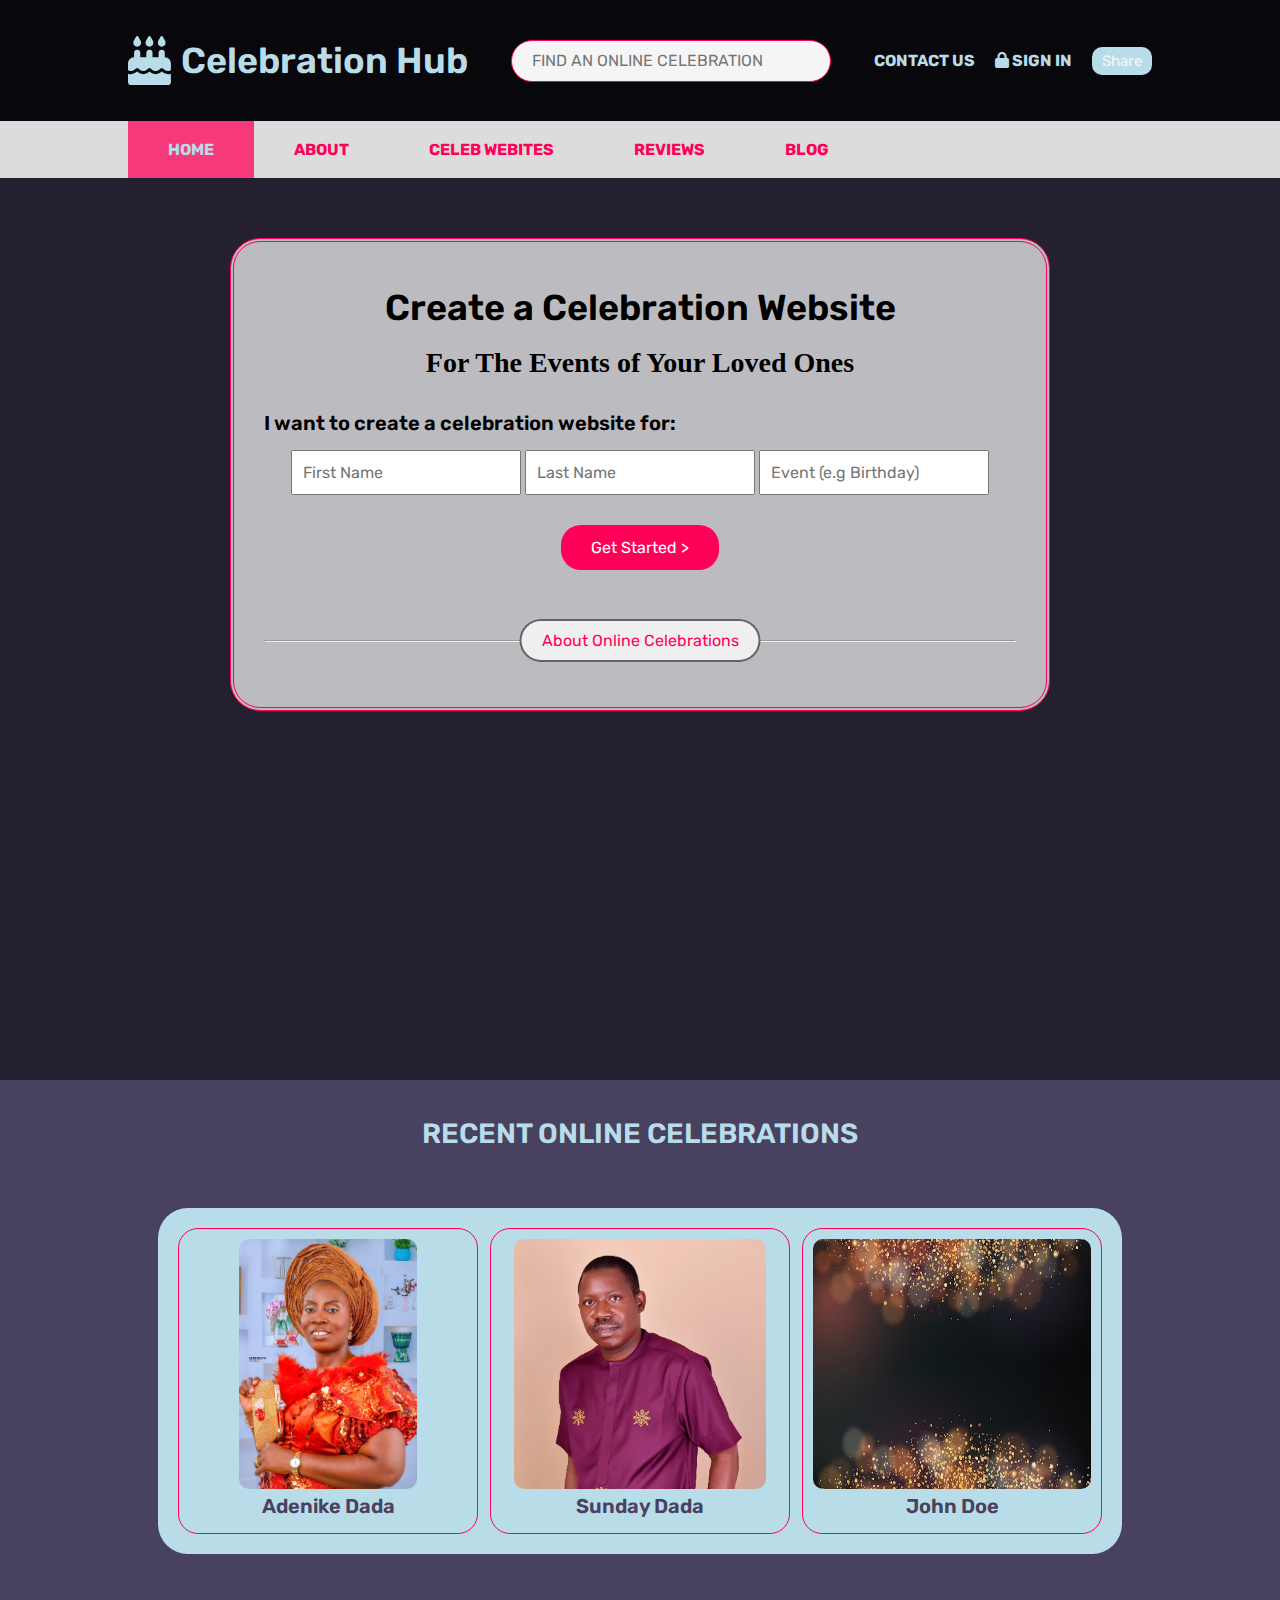
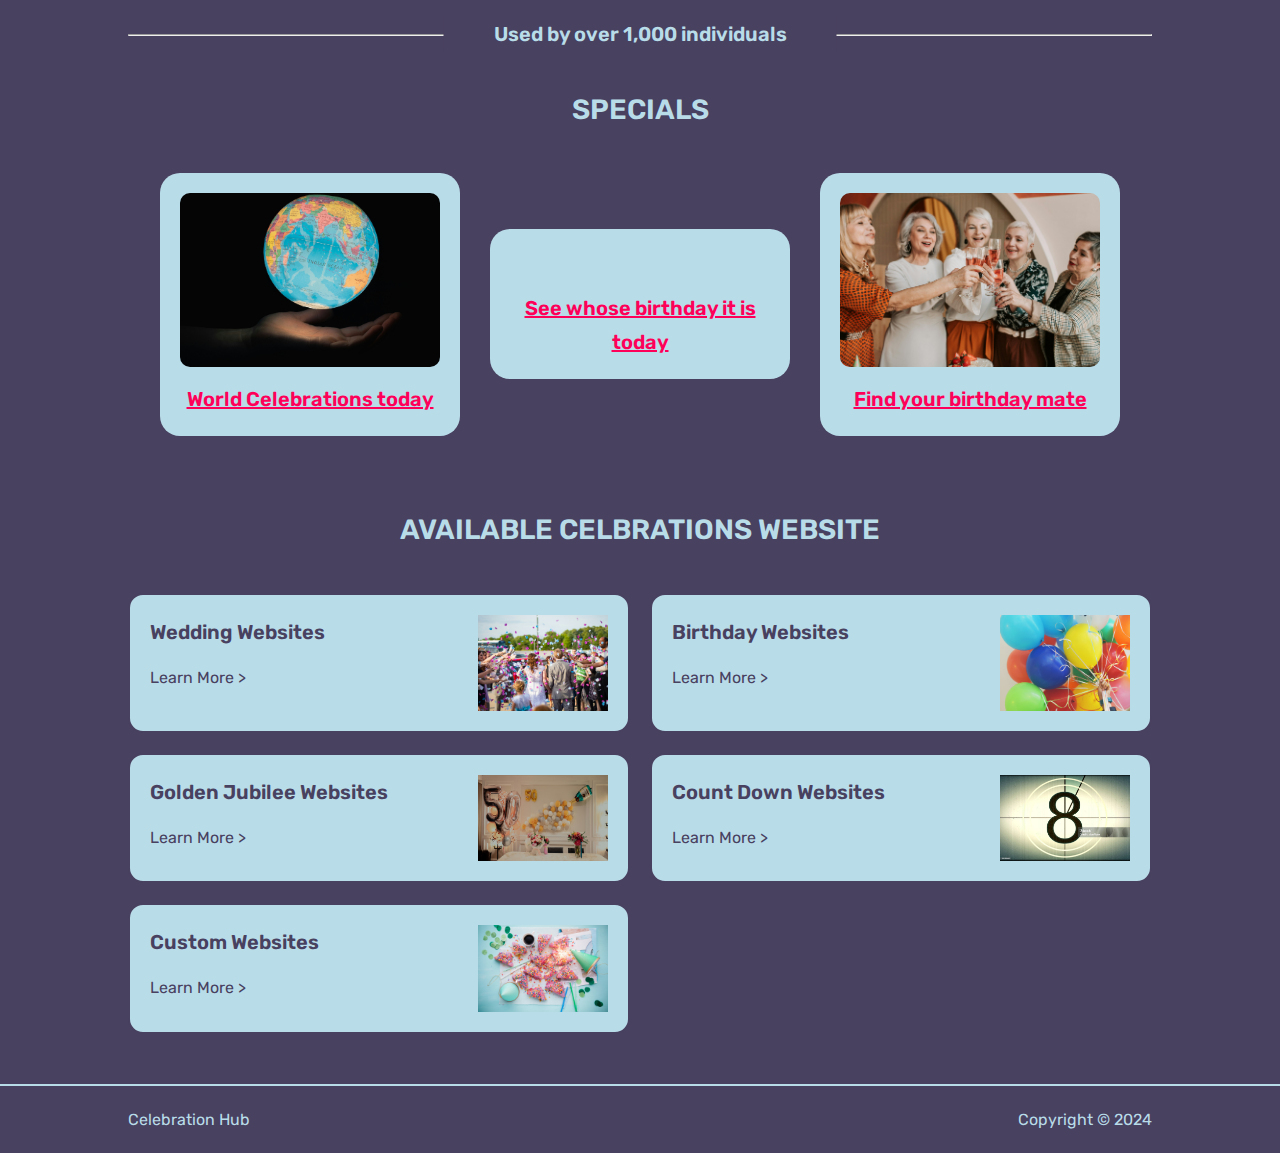
==== index.html @ a1fd73d8 "Celebration Hub || Home Page" ====
<!DOCTYPE html>
<html lang="en">
<head>
    <meta charset="UTF-8">
    <meta name="viewport" content="width=device-width, initial-scale=1.0">
    <link rel="stylesheet" href="./CSS/styles.css">

    <title>Celebration Hub</title>
    <link rel="shortcut icon" href="./img/logo.png">

    <link rel="stylesheet" href="https://cdnjs.cloudflare.com/ajax/libs/font-awesome/6.5.1/css/all.min.css">
    <link rel="stylesheet" href="./CSS/all.min.css">
    <link rel="stylesheet" href="./CSS/styles.css">
</head>
<body>

    <div class="hero-section" id="home">
        <header>
            <div class="container">
                <div class="header">
                    <div class="header-first">
                        <a href="">
                            <div class="logo">
                                <i class="fa-solid fa-cake"></i>
                                <h1>Celebration Hub</h1>
                            </div>
                        </a>
                        <div class="bar">
                            <i class="fa-solid fa-bars"></i>
                        </div>
                    </div>
                    <div class="search">
                        <input type="text" placeholder="FIND AN ONLINE CELEBRATION">
                    </div>
                    <div class="contact">
                        <a href="./contact-us.html"><h4>CONTACT US</h4></a>
                        <a href="./sign-in.html"><h4><i class="fa-solid fa-lock"></i> SIGN IN</h4></a>
                        <button><i class="fa-brand fa-facebook"></i> Share</button>
                    </div>
                </div>

                <!-- SIDE NAV AND OVERLAY -->

                <div class="overlay"></div>

                <div class="side-nav">
                    <ul>
                        <a href="./contact-us.html"><li><h4>CONTACT US</h4></li></a>
                        <a href="./sign-in.html"><li><h4><i class="fa-solid fa-lock"></i> SIGN IN</h4></li></a>
                        <br>
                        <hr>
                        <br>
                        <li>HOME</li>
                        <li>ABOUT</li>
                        <li>CELEB WEBITES</li>
                        <li>REVIEWS</li>
                        <li>BLOG</li>
                        
                    </ul>
                </div>
            </div>
        </header>
        <div class="top-nav">
            <div class="container">    
                <ul>
                    <li>HOME</li>
                    <li>ABOUT</li>
                    <li>CELEB WEBITES</li>
                    <li>REVIEWS</li>
                    <li>BLOG</li>
                    
                </ul>
            </div>  
        </div>
        <div class="hero-section-content">
            <div class="container">
                <div class="inner">
                    <h1>Create a Celebration Website</h1>
                    <h2>For The Events of Your Loved Ones</h2>
                    
                    <div class="create-website">
                        <h3>I want to create a celebration website for:</h3>
                        
                        <div class="inputs">
                            <input type="text" placeholder="First Name">
                            <input type="text" placeholder="Last Name">
                            <input type="text" placeholder="Event (e.g Birthday)">
                        </div>
                            
                        <a href="./get-started.html"><button class="btn">Get Started ></button></a>
                        
                        <hr class="hr-1">
                        <!-- line --> <button class="about">About Online Celebrations </button> <!-- line -->
                    </div>
                </div>
            </div>
        </div>
    </div>


    <!-- RECENT CELEBRATION -->


    <div class="recent-celebration">
        <div class="container">
            <h2>RECENT ONLINE CELEBRATIONS</h2>
            <div class="celebration-container">
                <div class="cele">
                    <img src="./img/Celeb-1.jpg" alt="Celebrant-1">
                    <h3 class="name">Adenike Dada</h3>
                </div>
                <div class="cele">
                    <img src="./img/Celeb-2.JPG" alt="Celebrant-2">
                    <h3 class="name">Sunday Dada</h3>
                </div>
                <div class="cele">
                    <img src="./img/bg-2.jpg" alt="Celebrant-3">
                    <h3 class="name">John Doe</h3>
                </div>
            </div>
        </div>
    </div>

    <!-- USED BY -->

    <div class="used-by">
        <div class="container">
            <hr class="used-hr">
            <h3>Used by over 1,000 individuals</h3>
        </div>
    </div>


    <!-- SPECIALS -->


    <div class="specials">
        <div class="container">
            <h2 style="text-align: center;">SPECIALS</h2>
            
            <div class="special-container">
            <div class="special">
                <img src="./img/world-celebration.jpg" alt="">
                <div>
                    <h3>World Celebrations today</h3>
                    <!-- <p>-></p> -->
                </div>
            </div>
            <div class="special">
                <img src="./img/birthday-1.jpg" alt="">
                <div>
                    <h3>See whose birthday it is today</h3>
                    <!-- <p>-></p> -->
                </div>
            </div>
            <div class="special">
                <img src="./img/birthday-mate-1.jpg" alt="">
                <div>
                    <h3>Find your birthday mate</h3>
                    <!-- <p>-></p> -->
                </div>
            </div>
            </div>
        </div>
    </div>


    <!-- AVAILABLE WITH US -->


    <div class="available-with-us">
        <div class="container">
            <h2>AVAILABLE CELBRATIONS WEBSITE</h2>
            <div class="galls">
                <div class="gall">
                    <div>
                        <h3>Wedding Websites</h3>
                        <p>Learn More ></p>
                    </div>
                    <img src="./img/wedding.jpg" alt="">
                </div>
                <div class="gall">
                    <div>    
                        <h3>Birthday Websites</h3>
                        <p>Learn More ></p>
                    </div>
                    <img src="./img/birthday.jpg" alt="">
                </div>
                <div class="gall">
                    <div>    
                        <h3>Golden Jubilee Websites</h3>
                        <p>Learn More ></p>
                    </div>
                    <img src="./img/golden-jubilee.jpg" alt="">
                </div>
                <div class="gall">
                    <div>    
                        <h3>Count Down Websites</h3>
                        <p>Learn More ></p>
                    </div>
                    <img src="./img/countdown.jpg" alt="">
                </div>
                <div class="gall">
                    <div>    
                        <h3>Custom Websites</h3>
                        <p>Learn More ></p>
                    </div>
                    <img src="./img/custom.jpg" alt="">
                </div> 
            </div>
        </div>
    </div>

        <!-- FOOTER -->

    <div class="footer">
        <div class="container">
            <!-- <object data="" type=""></object> -->
            <p>Celebration Hub</p> 
            <p>Copyright &copy; 2024</p>
        </div>
    </div>

    
    

    <script src="./script.js"></script>
</body>
</html>

<!-- readme.so -->
---- CSS/styles.css ----
/********* GOOGLE FONTS *********/
@import url('https://fonts.googleapis.com/css2?family=Rubik:wght@300;400;500;600;700&display=swap');
/********* VARIABLES CSS *********/
:root 
{
  --header-height: 3.5rem; /*56px*/

  /******* Colors *******/  /*Color mode HSL(hue, saturation, lightness)*/
 
  /* --color-white: hsl(252, 30%, var(--white-color-lightness));
  --color-light: hsl(252, 30%, var(--light-color-lightness)); */
  --color-gray: rgb(158, 152, 179);
  /* --color-primary: hsl(278, 73%, 47%); */
  /* --color-primary: hsl(var(--primary-color-hue), 73%, 47%);
  --color-dark: hsl(252, 30%, var(--dark-color-lightness)); */

  --color-white: #FFF;
  --color-white: #f5f5f5;
  --color-primary:#F9E5C2;
  --color-dark: #4A1D18;
  --color-dark: #4A1D18;
  --color-light: #DEB7AA;
  --color-light: #E4B9A8;
  --color-light: #D8AB97;
  /* --color-light: #200605; */

  /* 
  
  Gold black and white
  gold navy-blue and cream

  gold deeep burgundy and ivory
  gold blue and charcoal gray

  gold white and pale pink
  gold charcoal gray and ,mint green

  gold emerald green and beige
  gold coral and teal



  */

  /* #183ADF
  #7BDBF9 */

  /* 
  D3014C
  bda106

  #D3014C
  #7572BF
  #4FACE9
  */

  --color-primary: #AA5D50;
  --color-primary: purple;
  --color-primary: #FFA500;
  --color-dark:#183ADF;
  --color-dark: #AA5D50;
  --color-dark: gold;
  --color-light: #7bdbf9;

  --color-dark: #b3b1e2;
  --color-dark: #bbd5dd;
  --color-dark: #b9dce9;
  --color-primary: #db1f61;
  --color-primary: #ff0059;
  /* --color-primary: black; */
  --color-light: #4FACE9;
  --color-light: #48415F;

  /******* Font and typography *******/
  /*.5rem = 8px | 1rem = 16px ...*/
  --body-font: 'Rubik', sans-serif;
  --h1-font-size: 2.25rem;
  --h2-font-size: 1.75rem;
  --h3-font-size: 1.25rem;
  --normal-font-size: 1rem;
  --small-font-size: .875rem;

  /******* Font weight *******/
  --font-medium: 400;
  --font-semi-bold: 600;

  /******* Margenes Bottom *******/
  /*.5rem = 8px | 1rem = 16px ...*/
  --m-0-5: .5rem;
  --m-0-75: .75rem;
  --m-1: 1rem;
  --m-1-5: 1.5rem;
  --m-2: 2rem;
  --m-2-5: 2.5rem;

  /******* Card padding *******/
  --card-padding:1.9rem 0.95rem;

  /******* Border radius *******/
  --border-radius: 1.25rem;

  /******* Box shadow *******/
  --box-shadow: 0px 5px 20px 0px rgba(69, 67, 96, 0.1);
}

  
/******* Scroll Bar *******/

/* ::-webkit-scrollbar{
  width: 16px;
}


::-webkit-scrollbar-track {
  box-shadow: inset 0 0 5px rgb(26, 26, 26);
  background-color: rgb(204, 204, 204);
} */


/* Handle */
/* ::-webkit-scrollbar-thumb {
  background-color: var(--color-primary);
} */



/******* Responsive Typography *******/
@media screen and (max-width:992px) {
  :root{
    --h1-font-size: 1.75rem;
    --h2-font-size: 1.5rem;
    --h3-font-size: 1rem;
    --normal-font-size: .938rem;
    --small-font-size: .813rem;
  }

}

/******* Base *******/
*{
  margin: 0;
  padding: 0;
  box-sizing: border-box;
  scroll-behavior: smooth;
}

html{
  scroll-behavior: smooth;
}

body,input,button,textarea{
  font-family: var(--body-font);
  font-size: var(--normal-font-size);
}

body{
  background-color: var(--color-light);
  color: var(--color-dark);
  line-height: 1.7;
  font-weight: var(--font-medium);
  position: relative;
}

img{
  max-width: 100%;
  height: auto;
  vertical-align: middle;
}

ul{
  list-style: none;
}

a{
  text-decoration: none;
  color: var(--color-dark);
}

h1,h2,h3{
  font-weight: var(--font-semi-bold);
}

h1{
  font-size: var(--h1-font-size);
}

h2{
  font-size: var(--h2-font-size);
}

h3{
  font-size: var(--h3-font-size);
}

.btn{
  background-color: var(--color-dark);
  color: var(--color-primary);
  padding: 10px 30px;
  border: none;
  border-radius: 10px;
}

@media screen and (max-width: 600px) {
  .btn{
    padding: 5px 10px;
  }
}

.btn:hover{
  cursor: pointer;
}

.fa-solid{
  cursor: pointer;
}

/******* Layout *******/
.container{
  max-width: 1024px;
  margin: auto;
  /* overflow: hidden; */
}


/* BASIC STYLING */

/* HERO SECTION */

.hero-section{
  background: linear-gradient(#4a1d18e8, #4a1d18ee), url(/Home-Page/img/bg-1.jpg);
  background: linear-gradient(rgba(0, 0, 0, 0.5), rgba(0, 0, 0, 0.5)), url(/Home-Page/img/bg-7.jpg);
  background-position: center;
  background-size: cover;
  background-repeat: no-repeat;
  min-height: 120vh;
  /* color: var(--color-light); */
  padding-bottom: 50px;
}

/* Header */

header{
  background-color: rgba(0, 0, 0, 0.762);
}

.header{
  display: flex;
  justify-content: space-between;
  align-items: center;
  padding: 30px 0;
}

.logo{
  /* color: var(--color-primary); */
  display: flex;
  justify-content: center;
  align-items: center;
  gap: 10px;
}

.logo i{
  font-size: calc(var(--h1-font-size) + 13px);
  /* color: var(--color-light); */
}

.search input{
  width: 320px;
  height: 35px;
  border-radius: 50px;
  border: 1px solid var(--color-primary);
  padding: 20px;
  background-color: var(--color-white);
}

.contact{
  display: flex;
  justify-content: space-between;
  gap: 20px;
}

.contact button{
  background-color: var(--color-dark);
  border: none;
  /* border: 1px solid var(--color-primary); */
  padding: 5px 10px;
  border-radius: 10px;
  color: var(--color-white);
  font-size:calc(var(--h3-font-size) - 5px);
}

/* Side Nav */

.fa-bars{
  display: none;
}

.side-nav{
  /* display: none; */
  position: fixed;
  top: 0px;
  right: 0;
  transform: translate(400px, 0);
  background-color: rgba(255, 255, 255, 0.983);
  color: black;
  z-index: 1001;
  width: 350px;
  max-width: 70%;
  height: 100vh;
  padding: 20px;
  display: flex;
  flex-direction: column;
  transition: all 1s;
}

.side-nav li{
  padding: 15px;
  cursor: pointer;
  transition: all .5s;
  color: var(--color-light);
}

.side-nav li:hover{
  background-color: var(--color-dark);
  color: var(--color-primary);
}

/* Top Nav */

.top-nav{
  background-color: var(--color-white);
  background-color: rgba(219, 200, 200, 0.87);
  /* background-color: rgba(27, 23, 23, 0.932); */

  background-color: rgba(241, 241, 241, 0.90);
  color: var(--color-dark);
}

.top-nav ul{
  display: flex;
  justify-content: left;
}

.top-nav ul li{
  color: var(--color-primary);
  font-weight: bold;
  padding: 15px 40px;
  transition: all .5s;
}

.top-nav ul li:first-child{
  background-color: #ff0059bd;
  color: var(--color-dark);
}


.top-nav ul li:hover{
  background-color: #ff0059bd;
  color: var(--color-dark);
  cursor: pointer;
}

/* HERO SECTION CONTENT */

.hero-section-content{
  text-align: center;
  margin-top: 60px;
}

.inner{
  border: 4px double var(--color-primary);
  border-radius: 30px;
  padding: 30px;
  padding-top: 35px;
  width: 80%;
  margin: 0 auto;
  background-color: rgba(255, 255, 255, 0.697);
  /* background-color: var(--color-light); */
  /* height: 60vh; */
  /* background: linear-gradient(rgba(255, 255, 255, 0.788), rgba(255, 255, 255, 0.74)), url(/Home-Page/img/bg-1.jpg);
  background-size: cover;
  background-position: center; */
  position: relative;
  color: black;
}

.inner h2{
  font-family: cursive;

}

.create-website{
  text-align: initial;
  margin-top: 20px;
}

.inputs{
  text-align: center;
}

.create-website input{
  height: 45px;
  width: 230px;
  margin: 10px 0;
  padding: 10px; 
}

.create-website .btn{
  height: 45px;
  background-color: var(--color-primary);
  border-radius: 20px;
  padding: 0 30px;
  border: none;
  color: white;
  display: block;
  margin: 20px auto;
}

.hr-1{
  margin: 35px 0;
  margin-top: 70px;
}

.about{
  /* background-color: #ffffffe1; */
  border: 2px solid rgba(0, 0, 0, 0.575);
  padding: 10px 20px;
  border-radius: 30px;
  position: absolute;
  bottom: 45px;
  z-index: 10;
  left: 50%;
  transform: translate(-50%);
  color: var(--color-primary);
  
}

/* RECENT CELEBRATION */

.recent-celebration{
  text-align: center;

}

.recent-celebration .container{
  padding: 30px;
}

.celebration-container{
  background-color: var(--color-dark);
  color: var(--color-light);

  display: flex;
  justify-content: space-between;
  padding: 10px;
  border-radius: 30px;
  min-height: 300px;
  padding: 20px;
  margin-top: 50px;
  gap: 10px;
}

.cele{
  width: 300px;
  border: 1px solid var(--color-primary);
  border-radius: 20px;
  padding: 10px;
}

.cele img{
  height: 250px;
  border-radius: 10px;
}

/* USED BY */

.used-by{
  position: relative;
  padding-bottom: 50px;
}

.used-hr{
  margin-top: 50px;
}

.used-by h3{
  position: absolute;
  left: 50%;
  transform: translate(-50%);
  bottom: 35px;
  background-color: var(--color-light);
  /* color: var(--color-primary); */
  padding: 0 50px;
}


/* SPECIAL */

/* .special{
  text-align: center;
} */

.special-container{
  display: flex;
  justify-content: center;
  gap: 30px;
  align-items: center;
}

.special{
  background-color: var(--color-primary);
  background-color: var(--color-dark);
  padding: 20px;
  border-radius: 20px;
  /* color: var(--color-light); */
  color: var(--color-primary);
  text-align: center;
  margin-top: 40px;
  width: 300px;
  transition: all 1s;
}

.special:hover{
  cursor: pointer;
  transform: translateY(-10px);
}

.special h3{
  margin-top: 15px;
  text-decoration: underline;
}

.special img{
  border-radius: 10px;
}



/* AVAILABLE WITH US */

.available-with-us{
  margin-top: 70px;
  
}

.available-with-us h2{
  text-align: center;
}

.galls{
  display: grid;
  grid-template-columns: 1fr 1fr;
  gap: 20px;
  justify-content: center;
  margin-top: 40px;
}

.gall{
  display: flex;
  background-color: var(--color-dark);
  justify-content: space-between;
  color: var(--color-light);
  padding: 20px;
  border-radius: 15px;
  transition: all 1s;
  border: 2px solid var(--color-light);
}

.gall:hover{
  border: 2px solid var(--color-primary);
  cursor: pointer;
  box-sizing: border-box;
}

.gall p{
  margin-top: 15px;
}

.gall img{
  width: 130px;
}


/* FOOTER */

.footer{
  border-top: 2px solid var(--color-dark);
  margin-top: 50px;
}

.footer .container{
  display: flex;
  justify-content: space-between;
  padding: 20px 0;

}



/*  MEDIA QUERY */

@media screen and (max-width: 1050px) {
  .container, .division{
    padding: 0 30px;
  }
  .footer .container{
    padding: 30px;
  }
}

@media screen and (max-width: 1045px) {

  .logo h1{
    display: none;
  }

}


@media screen and (max-width: 830px) {
  .celebration-container{
    flex-wrap: wrap;
    justify-content: center;
    gap: 25px;
  }

  .special-container{
    flex-wrap: wrap;
  }

  .galls{
    grid-template-columns: 1fr;
    max-width: 70%;
    justify-content: center;
    margin: auto;
  }
}


@media screen and (max-width: 780px) {

  .header{
    flex-direction: column;
    gap: 20px;
    /* width: 100%; */
  }

  .header-first{
    display: flex;
    justify-content: space-between;
    align-items: center;
    width: 100%;
  }

  .fa-bars{
    display: block;
    font-size: var(--h1-font-size);
  }

  .logo h1{
    display: block;
  }

  .search input{
    width: calc(100vw - 100px);
  }

  .contact{
    display: none;
  }

  .top-nav{
    display: none;
  }

  .overlay{
    position: fixed;
    width: 100vw;
    height: 100vh;
    background-color: rgba(0, 0, 0, 0.747);
    top: 0;
    left: 0;
    z-index: 1000;
    display: none;
  }
  
  /* .side-nav{
    display: none;
  } */
  .open{
    transform: translate(0, 0);
  }

}

@media screen and (max-width: 780px){
  .inputs input{
    width: 90%;
  }
}

@media screen and (max-width: 680px){
  .inner{
    width: 100%;
    padding: 15px;
    padding-bottom: 30px;
  }
}

@media screen and (max-width: 540px){
  .about{
    font-size: var(--small-font-size);
    padding: 5px 10px;
  }
}
---- CSS/styles.css ----
/********* GOOGLE FONTS *********/
@import url('https://fonts.googleapis.com/css2?family=Rubik:wght@300;400;500;600;700&display=swap');
/********* VARIABLES CSS *********/
:root 
{
  --header-height: 3.5rem; /*56px*/

  /******* Colors *******/  /*Color mode HSL(hue, saturation, lightness)*/
 
  /* --color-white: hsl(252, 30%, var(--white-color-lightness));
  --color-light: hsl(252, 30%, var(--light-color-lightness)); */
  --color-gray: rgb(158, 152, 179);
  /* --color-primary: hsl(278, 73%, 47%); */
  /* --color-primary: hsl(var(--primary-color-hue), 73%, 47%);
  --color-dark: hsl(252, 30%, var(--dark-color-lightness)); */

  --color-white: #FFF;
  --color-white: #f5f5f5;
  --color-primary:#F9E5C2;
  --color-dark: #4A1D18;
  --color-dark: #4A1D18;
  --color-light: #DEB7AA;
  --color-light: #E4B9A8;
  --color-light: #D8AB97;
  /* --color-light: #200605; */

  /* 
  
  Gold black and white
  gold navy-blue and cream

  gold deeep burgundy and ivory
  gold blue and charcoal gray

  gold white and pale pink
  gold charcoal gray and ,mint green

  gold emerald green and beige
  gold coral and teal



  */

  /* #183ADF
  #7BDBF9 */

  /* 
  D3014C
  bda106

  #D3014C
  #7572BF
  #4FACE9
  */

  --color-primary: #AA5D50;
  --color-primary: purple;
  --color-primary: #FFA500;
  --color-dark:#183ADF;
  --color-dark: #AA5D50;
  --color-dark: gold;
  --color-light: #7bdbf9;

  --color-dark: #b3b1e2;
  --color-dark: #bbd5dd;
  --color-dark: #b9dce9;
  --color-primary: #db1f61;
  --color-primary: #ff0059;
  /* --color-primary: black; */
  --color-light: #4FACE9;
  --color-light: #48415F;

  /******* Font and typography *******/
  /*.5rem = 8px | 1rem = 16px ...*/
  --body-font: 'Rubik', sans-serif;
  --h1-font-size: 2.25rem;
  --h2-font-size: 1.75rem;
  --h3-font-size: 1.25rem;
  --normal-font-size: 1rem;
  --small-font-size: .875rem;

  /******* Font weight *******/
  --font-medium: 400;
  --font-semi-bold: 600;

  /******* Margenes Bottom *******/
  /*.5rem = 8px | 1rem = 16px ...*/
  --m-0-5: .5rem;
  --m-0-75: .75rem;
  --m-1: 1rem;
  --m-1-5: 1.5rem;
  --m-2: 2rem;
  --m-2-5: 2.5rem;

  /******* Card padding *******/
  --card-padding:1.9rem 0.95rem;

  /******* Border radius *******/
  --border-radius: 1.25rem;

  /******* Box shadow *******/
  --box-shadow: 0px 5px 20px 0px rgba(69, 67, 96, 0.1);
}

  
/******* Scroll Bar *******/

/* ::-webkit-scrollbar{
  width: 16px;
}


::-webkit-scrollbar-track {
  box-shadow: inset 0 0 5px rgb(26, 26, 26);
  background-color: rgb(204, 204, 204);
} */


/* Handle */
/* ::-webkit-scrollbar-thumb {
  background-color: var(--color-primary);
} */



/******* Responsive Typography *******/
@media screen and (max-width:992px) {
  :root{
    --h1-font-size: 1.75rem;
    --h2-font-size: 1.5rem;
    --h3-font-size: 1rem;
    --normal-font-size: .938rem;
    --small-font-size: .813rem;
  }

}

/******* Base *******/
*{
  margin: 0;
  padding: 0;
  box-sizing: border-box;
  scroll-behavior: smooth;
}

html{
  scroll-behavior: smooth;
}

body,input,button,textarea{
  font-family: var(--body-font);
  font-size: var(--normal-font-size);
}

body{
  background-color: var(--color-light);
  color: var(--color-dark);
  line-height: 1.7;
  font-weight: var(--font-medium);
  position: relative;
}

img{
  max-width: 100%;
  height: auto;
  vertical-align: middle;
}

ul{
  list-style: none;
}

a{
  text-decoration: none;
  color: var(--color-dark);
}

h1,h2,h3{
  font-weight: var(--font-semi-bold);
}

h1{
  font-size: var(--h1-font-size);
}

h2{
  font-size: var(--h2-font-size);
}

h3{
  font-size: var(--h3-font-size);
}

.btn{
  background-color: var(--color-dark);
  color: var(--color-primary);
  padding: 10px 30px;
  border: none;
  border-radius: 10px;
}

@media screen and (max-width: 600px) {
  .btn{
    padding: 5px 10px;
  }
}

.btn:hover{
  cursor: pointer;
}

.fa-solid{
  cursor: pointer;
}

/******* Layout *******/
.container{
  max-width: 1024px;
  margin: auto;
  /* overflow: hidden; */
}


/* BASIC STYLING */

/* HERO SECTION */

.hero-section{
  background: linear-gradient(#4a1d18e8, #4a1d18ee), url(/Home-Page/img/bg-1.jpg);
  background: linear-gradient(rgba(0, 0, 0, 0.5), rgba(0, 0, 0, 0.5)), url(/Home-Page/img/bg-7.jpg);
  background-position: center;
  background-size: cover;
  background-repeat: no-repeat;
  min-height: 120vh;
  /* color: var(--color-light); */
  padding-bottom: 50px;
}

/* Header */

header{
  background-color: rgba(0, 0, 0, 0.762);
}

.header{
  display: flex;
  justify-content: space-between;
  align-items: center;
  padding: 30px 0;
}

.logo{
  /* color: var(--color-primary); */
  display: flex;
  justify-content: center;
  align-items: center;
  gap: 10px;
}

.logo i{
  font-size: calc(var(--h1-font-size) + 13px);
  /* color: var(--color-light); */
}

.search input{
  width: 320px;
  height: 35px;
  border-radius: 50px;
  border: 1px solid var(--color-primary);
  padding: 20px;
  background-color: var(--color-white);
}

.contact{
  display: flex;
  justify-content: space-between;
  gap: 20px;
}

.contact button{
  background-color: var(--color-dark);
  border: none;
  /* border: 1px solid var(--color-primary); */
  padding: 5px 10px;
  border-radius: 10px;
  color: var(--color-white);
  font-size:calc(var(--h3-font-size) - 5px);
}

/* Side Nav */

.fa-bars{
  display: none;
}

.side-nav{
  /* display: none; */
  position: fixed;
  top: 0px;
  right: 0;
  transform: translate(400px, 0);
  background-color: rgba(255, 255, 255, 0.983);
  color: black;
  z-index: 1001;
  width: 350px;
  max-width: 70%;
  height: 100vh;
  padding: 20px;
  display: flex;
  flex-direction: column;
  transition: all 1s;
}

.side-nav li{
  padding: 15px;
  cursor: pointer;
  transition: all .5s;
  color: var(--color-light);
}

.side-nav li:hover{
  background-color: var(--color-dark);
  color: var(--color-primary);
}

/* Top Nav */

.top-nav{
  background-color: var(--color-white);
  background-color: rgba(219, 200, 200, 0.87);
  /* background-color: rgba(27, 23, 23, 0.932); */

  background-color: rgba(241, 241, 241, 0.90);
  color: var(--color-dark);
}

.top-nav ul{
  display: flex;
  justify-content: left;
}

.top-nav ul li{
  color: var(--color-primary);
  font-weight: bold;
  padding: 15px 40px;
  transition: all .5s;
}

.top-nav ul li:first-child{
  background-color: #ff0059bd;
  color: var(--color-dark);
}


.top-nav ul li:hover{
  background-color: #ff0059bd;
  color: var(--color-dark);
  cursor: pointer;
}

/* HERO SECTION CONTENT */

.hero-section-content{
  text-align: center;
  margin-top: 60px;
}

.inner{
  border: 4px double var(--color-primary);
  border-radius: 30px;
  padding: 30px;
  padding-top: 35px;
  width: 80%;
  margin: 0 auto;
  background-color: rgba(255, 255, 255, 0.697);
  /* background-color: var(--color-light); */
  /* height: 60vh; */
  /* background: linear-gradient(rgba(255, 255, 255, 0.788), rgba(255, 255, 255, 0.74)), url(/Home-Page/img/bg-1.jpg);
  background-size: cover;
  background-position: center; */
  position: relative;
  color: black;
}

.inner h2{
  font-family: cursive;

}

.create-website{
  text-align: initial;
  margin-top: 20px;
}

.inputs{
  text-align: center;
}

.create-website input{
  height: 45px;
  width: 230px;
  margin: 10px 0;
  padding: 10px; 
}

.create-website .btn{
  height: 45px;
  background-color: var(--color-primary);
  border-radius: 20px;
  padding: 0 30px;
  border: none;
  color: white;
  display: block;
  margin: 20px auto;
}

.hr-1{
  margin: 35px 0;
  margin-top: 70px;
}

.about{
  /* background-color: #ffffffe1; */
  border: 2px solid rgba(0, 0, 0, 0.575);
  padding: 10px 20px;
  border-radius: 30px;
  position: absolute;
  bottom: 45px;
  z-index: 10;
  left: 50%;
  transform: translate(-50%);
  color: var(--color-primary);
  
}

/* RECENT CELEBRATION */

.recent-celebration{
  text-align: center;

}

.recent-celebration .container{
  padding: 30px;
}

.celebration-container{
  background-color: var(--color-dark);
  color: var(--color-light);

  display: flex;
  justify-content: space-between;
  padding: 10px;
  border-radius: 30px;
  min-height: 300px;
  padding: 20px;
  margin-top: 50px;
  gap: 10px;
}

.cele{
  width: 300px;
  border: 1px solid var(--color-primary);
  border-radius: 20px;
  padding: 10px;
}

.cele img{
  height: 250px;
  border-radius: 10px;
}

/* USED BY */

.used-by{
  position: relative;
  padding-bottom: 50px;
}

.used-hr{
  margin-top: 50px;
}

.used-by h3{
  position: absolute;
  left: 50%;
  transform: translate(-50%);
  bottom: 35px;
  background-color: var(--color-light);
  /* color: var(--color-primary); */
  padding: 0 50px;
}


/* SPECIAL */

/* .special{
  text-align: center;
} */

.special-container{
  display: flex;
  justify-content: center;
  gap: 30px;
  align-items: center;
}

.special{
  background-color: var(--color-primary);
  background-color: var(--color-dark);
  padding: 20px;
  border-radius: 20px;
  /* color: var(--color-light); */
  color: var(--color-primary);
  text-align: center;
  margin-top: 40px;
  width: 300px;
  transition: all 1s;
}

.special:hover{
  cursor: pointer;
  transform: translateY(-10px);
}

.special h3{
  margin-top: 15px;
  text-decoration: underline;
}

.special img{
  border-radius: 10px;
}



/* AVAILABLE WITH US */

.available-with-us{
  margin-top: 70px;
  
}

.available-with-us h2{
  text-align: center;
}

.galls{
  display: grid;
  grid-template-columns: 1fr 1fr;
  gap: 20px;
  justify-content: center;
  margin-top: 40px;
}

.gall{
  display: flex;
  background-color: var(--color-dark);
  justify-content: space-between;
  color: var(--color-light);
  padding: 20px;
  border-radius: 15px;
  transition: all 1s;
  border: 2px solid var(--color-light);
}

.gall:hover{
  border: 2px solid var(--color-primary);
  cursor: pointer;
  box-sizing: border-box;
}

.gall p{
  margin-top: 15px;
}

.gall img{
  width: 130px;
}


/* FOOTER */

.footer{
  border-top: 2px solid var(--color-dark);
  margin-top: 50px;
}

.footer .container{
  display: flex;
  justify-content: space-between;
  padding: 20px 0;

}



/*  MEDIA QUERY */

@media screen and (max-width: 1050px) {
  .container, .division{
    padding: 0 30px;
  }
  .footer .container{
    padding: 30px;
  }
}

@media screen and (max-width: 1045px) {

  .logo h1{
    display: none;
  }

}


@media screen and (max-width: 830px) {
  .celebration-container{
    flex-wrap: wrap;
    justify-content: center;
    gap: 25px;
  }

  .special-container{
    flex-wrap: wrap;
  }

  .galls{
    grid-template-columns: 1fr;
    max-width: 70%;
    justify-content: center;
    margin: auto;
  }
}


@media screen and (max-width: 780px) {

  .header{
    flex-direction: column;
    gap: 20px;
    /* width: 100%; */
  }

  .header-first{
    display: flex;
    justify-content: space-between;
    align-items: center;
    width: 100%;
  }

  .fa-bars{
    display: block;
    font-size: var(--h1-font-size);
  }

  .logo h1{
    display: block;
  }

  .search input{
    width: calc(100vw - 100px);
  }

  .contact{
    display: none;
  }

  .top-nav{
    display: none;
  }

  .overlay{
    position: fixed;
    width: 100vw;
    height: 100vh;
    background-color: rgba(0, 0, 0, 0.747);
    top: 0;
    left: 0;
    z-index: 1000;
    display: none;
  }
  
  /* .side-nav{
    display: none;
  } */
  .open{
    transform: translate(0, 0);
  }

}

@media screen and (max-width: 780px){
  .inputs input{
    width: 90%;
  }
}

@media screen and (max-width: 680px){
  .inner{
    width: 100%;
    padding: 15px;
    padding-bottom: 30px;
  }
}

@media screen and (max-width: 540px){
  .about{
    font-size: var(--small-font-size);
    padding: 5px 10px;
  }
}
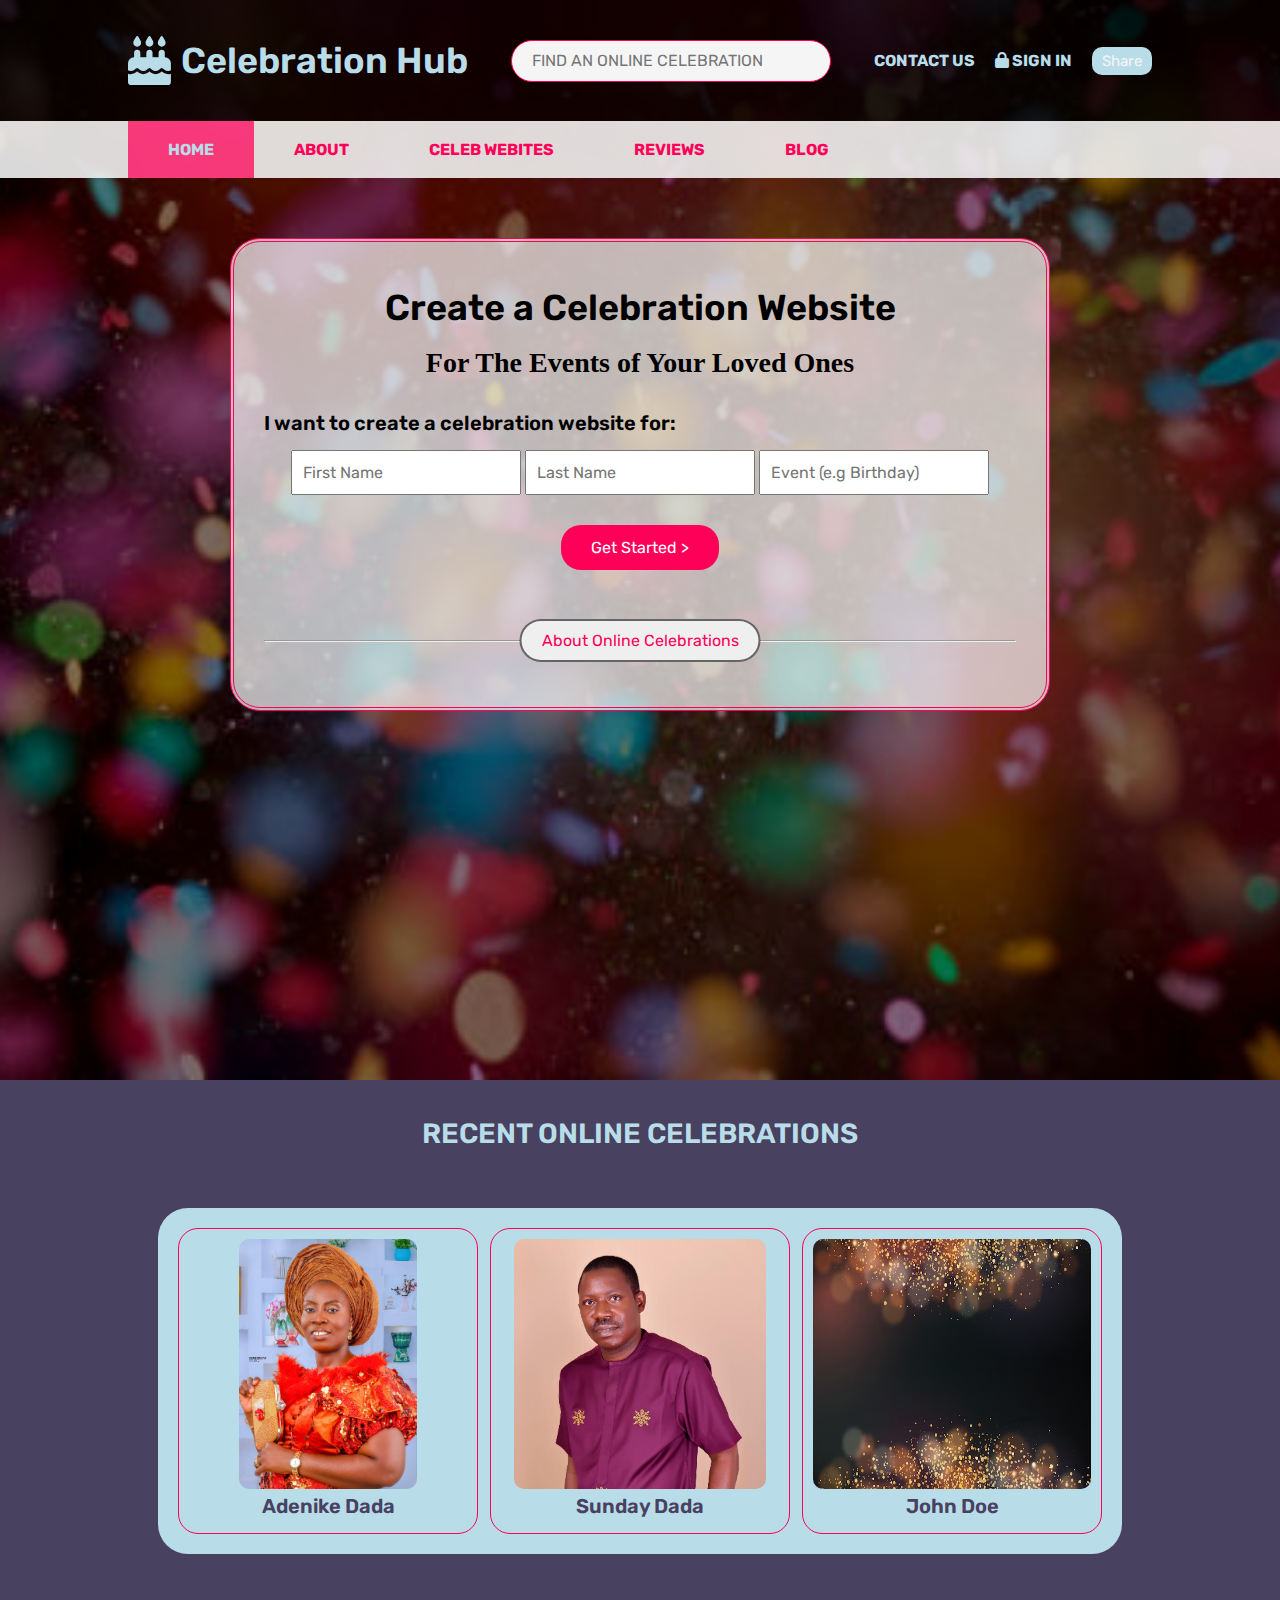
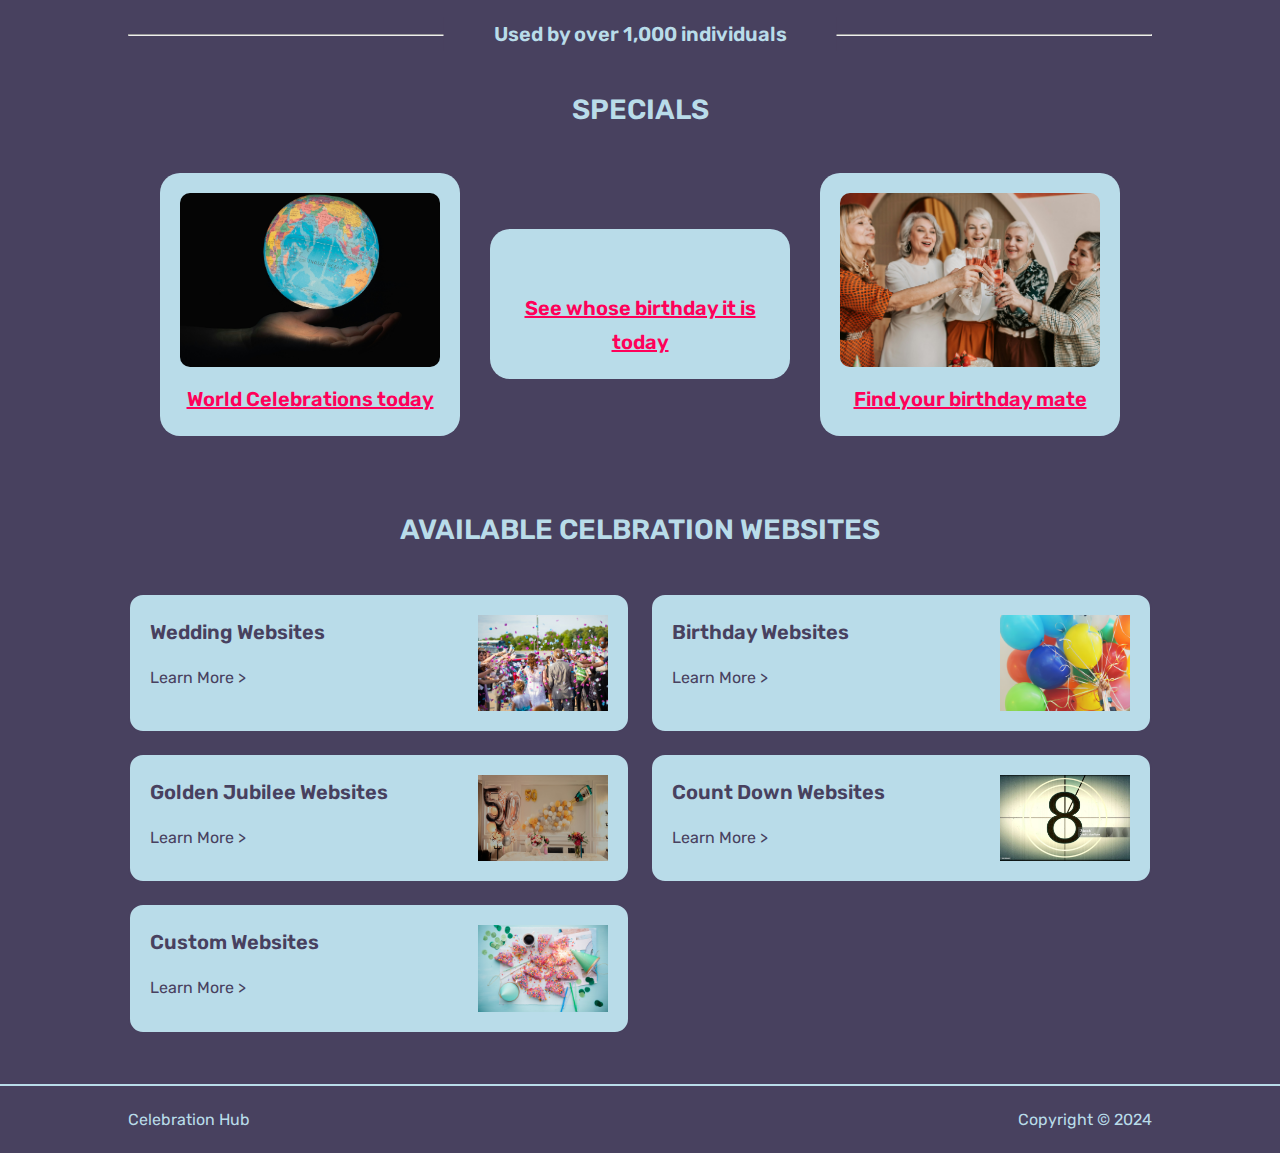
==== commit b44928b4: "Updated" ====
--- a/index.html
+++ b/index.html
@@ -82,12 +82,12 @@
                         <h3>I want to create a celebration website for:</h3>
                         
                         <div class="inputs">
-                            <input type="text" placeholder="First Name">
-                            <input type="text" placeholder="Last Name">
-                            <input type="text" placeholder="Event (e.g Birthday)">
+                            <input class="first-name" type="text" placeholder="First Name">
+                            <input class="last-name" type="text" placeholder="Last Name">
+                            <input class="event" type="text" placeholder="Event (e.g Birthday)">
                         </div>
                             
-                        <a href="./get-started.html"><button class="btn">Get Started ></button></a>
+                        <a href="./get-started.html"><button class="btn get-started">Get Started ></button></a>
                         
                         <hr class="hr-1">
                         <!-- line --> <button class="about">About Online Celebrations </button> <!-- line -->
@@ -170,7 +170,7 @@
 
     <div class="available-with-us">
         <div class="container">
-            <h2>AVAILABLE CELBRATIONS WEBSITE</h2>
+            <h2>AVAILABLE CELBRATION WEBSITES</h2>
             <div class="galls">
                 <div class="gall">
                     <div>
--- a/CSS/styles.css
+++ b/CSS/styles.css
@@ -229,6 +229,7 @@
 .hero-section{
   background: linear-gradient(#4a1d18e8, #4a1d18ee), url(/Home-Page/img/bg-1.jpg);
   background: linear-gradient(rgba(0, 0, 0, 0.5), rgba(0, 0, 0, 0.5)), url(/Home-Page/img/bg-7.jpg);
+  background: linear-gradient(rgba(0, 0, 0, 0.5), rgba(0, 0, 0, 0.5)), url(/img/bg-1.jpg);
   background-position: center;
   background-size: cover;
   background-repeat: no-repeat;
@@ -698,6 +699,10 @@
   }
 }
 
+/* @media screen and (max-width: 685px){
+  .used
+} */
+
 @media screen and (max-width: 680px){
   .inner{
     width: 100%;
--- a/CSS/styles.css
+++ b/CSS/styles.css
@@ -229,6 +229,7 @@
 .hero-section{
   background: linear-gradient(#4a1d18e8, #4a1d18ee), url(/Home-Page/img/bg-1.jpg);
   background: linear-gradient(rgba(0, 0, 0, 0.5), rgba(0, 0, 0, 0.5)), url(/Home-Page/img/bg-7.jpg);
+  background: linear-gradient(rgba(0, 0, 0, 0.5), rgba(0, 0, 0, 0.5)), url(/img/bg-1.jpg);
   background-position: center;
   background-size: cover;
   background-repeat: no-repeat;
@@ -698,6 +699,10 @@
   }
 }
 
+/* @media screen and (max-width: 685px){
+  .used
+} */
+
 @media screen and (max-width: 680px){
   .inner{
     width: 100%;
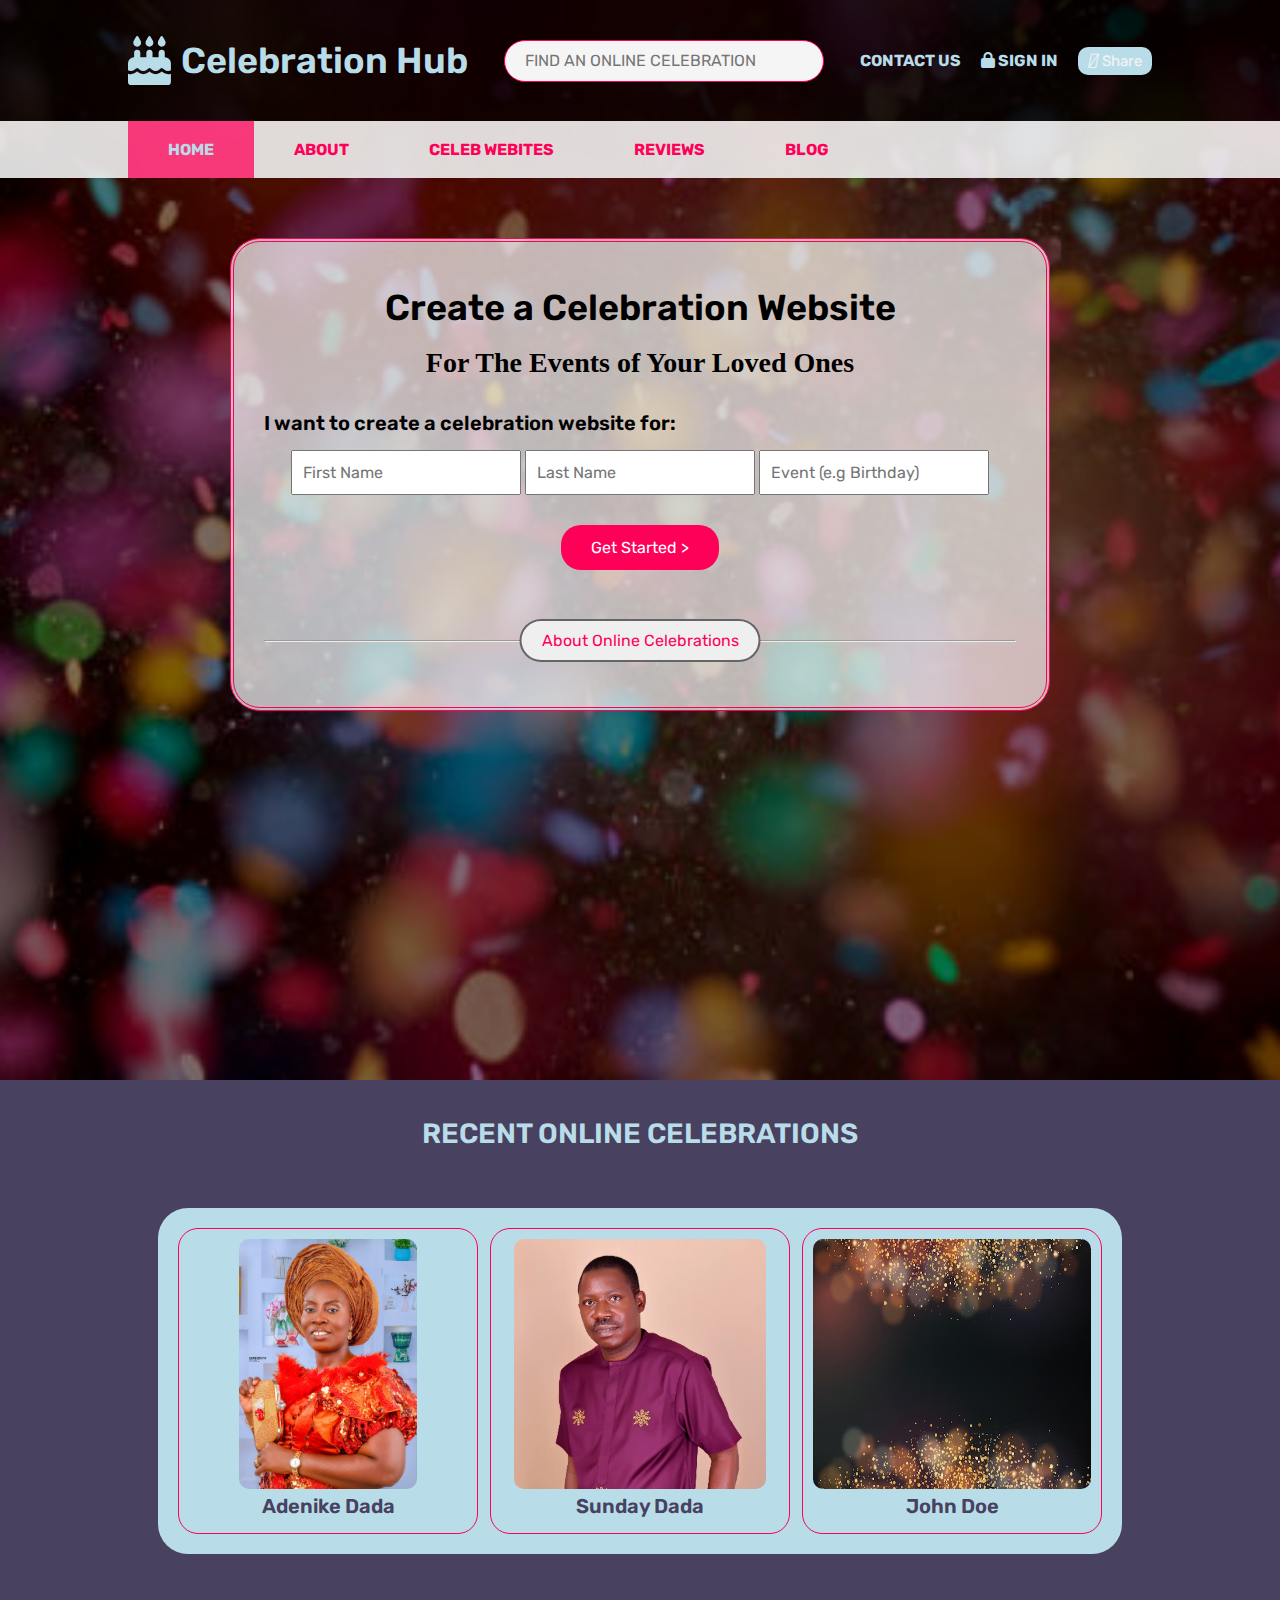
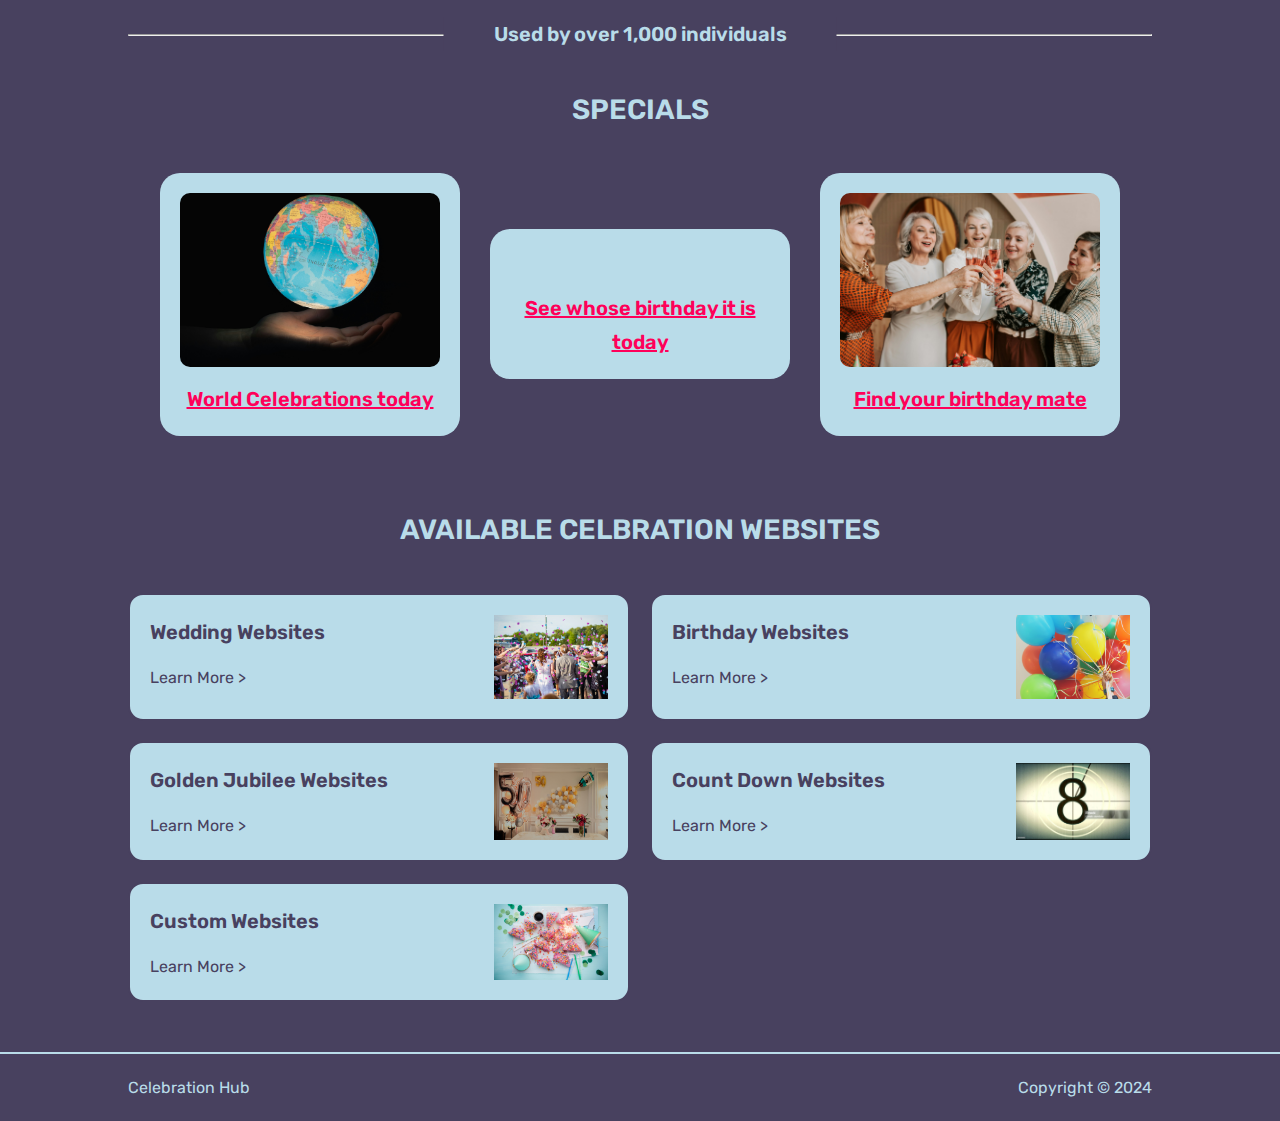
==== commit ca83d5b8: "Making Progress" ====
--- a/index.html
+++ b/index.html
@@ -13,7 +13,6 @@
     <link rel="stylesheet" href="./CSS/styles.css">
 </head>
 <body>
-
     <div class="hero-section" id="home">
         <header>
             <div class="container">
@@ -228,4 +227,4 @@
 </body>
 </html>
 
-<!-- readme.so -->+<!-- readme.so -->
--- a/CSS/styles.css
+++ b/CSS/styles.css
@@ -578,6 +578,8 @@
 
 .gall img{
   width: 130px;
+  max-width: 25%;
+  height: inherit !important;
 }
 
 
@@ -633,6 +635,7 @@
     max-width: 70%;
     justify-content: center;
     margin: auto;
+    margin-top: 40px;
   }
 }
 
@@ -699,9 +702,12 @@
   }
 }
 
-/* @media screen and (max-width: 685px){
-  .used
-} */
+@media screen and (max-width: 690px){
+  .used-by h3{
+    padding: 10px;
+    bottom: 28px;
+  }
+}
 
 @media screen and (max-width: 680px){
   .inner{
@@ -712,8 +718,31 @@
 }
 
 @media screen and (max-width: 540px){
+
+  .logo i, .logo h1{
+    font-size: var(--h1-font-size);
+    /* color: var(--color-light); */
+  }
+
+  .fa-bars{
+    font-size: var(--h1-font-size);
+  }
+
   .about{
     font-size: var(--small-font-size);
     padding: 5px 10px;
   }
-}
+  .used-by h3{
+    width: 70%;
+    text-align: center;
+  }
+
+  .galls{
+    max-width: 100%;
+  }
+
+  .gall{
+    align-items: center;
+    gap: 20px;
+  }
+}
--- a/CSS/all.min.css
+++ b/CSS/all.min.css
@@ -0,0 +1,6 @@
+/*!
+ * Font Awesome Free 6.1.2 by @fontawesome - https://fontawesome.com
+ * License - https://fontawesome.com/license/free (Icons: CC BY 4.0, Fonts: SIL OFL 1.1, Code: MIT License)
+ * Copyright 2022 Fonticons, Inc.
+ */
+.fa{font-family:var(--fa-style-family,"Font Awesome 6 Free");font-weight:var(--fa-style,900)}.fa,.fa-brands,.fa-duotone,.fa-light,.fa-regular,.fa-solid,.fa-thin,.fab,.fad,.fal,.far,.fas,.fat{-moz-osx-font-smoothing:grayscale;-webkit-font-smoothing:antialiased;display:var(--fa-display,inline-block);font-style:normal;font-variant:normal;line-height:1;text-rendering:auto}.fa-1x{font-size:1em}.fa-2x{font-size:2em}.fa-3x{font-size:3em}.fa-4x{font-size:4em}.fa-5x{font-size:5em}.fa-6x{font-size:6em}.fa-7x{font-size:7em}.fa-8x{font-size:8em}.fa-9x{font-size:9em}.fa-10x{font-size:10em}.fa-2xs{font-size:.625em;line-height:.1em;vertical-align:.225em}.fa-xs{font-size:.75em;line-height:.08333em;vertical-align:.125em}.fa-sm{font-size:.875em;line-height:.07143em;vertical-align:.05357em}.fa-lg{font-size:1.25em;line-height:.05em;vertical-align:-.075em}.fa-xl{font-size:1.5em;line-height:.04167em;vertical-align:-.125em}.fa-2xl{font-size:2em;line-height:.03125em;vertical-align:-.1875em}.fa-fw{text-align:center;width:1.25em}.fa-ul{list-style-type:none;margin-left:var(--fa-li-margin,2.5em);padding-left:0}.fa-ul>li{position:relative}.fa-li{left:calc(var(--fa-li-width, 2em)*-1);position:absolute;text-align:center;width:var(--fa-li-width,2em);line-height:inherit}.fa-border{border-radius:var(--fa-border-radius,.1em);border:var(--fa-border-width,.08em) var(--fa-border-style,solid) var(--fa-border-color,#eee);padding:var(--fa-border-padding,.2em .25em .15em)}.fa-pull-left{float:left;margin-right:var(--fa-pull-margin,.3em)}.fa-pull-right{float:right;margin-left:var(--fa-pull-margin,.3em)}.fa-beat{-webkit-animation-name:fa-beat;animation-name:fa-beat;-webkit-animation-delay:var(--fa-animation-delay,0);animation-delay:var(--fa-animation-delay,0);-webkit-animation-direction:var(--fa-animation-direction,normal);animation-direction:var(--fa-animation-direction,normal);-webkit-animation-duration:var(--fa-animation-duration,1s);animation-duration:var(--fa-animation-duration,1s);-webkit-animation-iteration-count:var(--fa-animation-iteration-count,infinite);animation-iteration-count:var(--fa-animation-iteration-count,infinite);-webkit-animation-timing-function:var(--fa-animation-timing,ease-in-out);animation-timing-function:var(--fa-animation-timing,ease-in-out)}.fa-bounce{-webkit-animation-name:fa-bounce;animation-name:fa-bounce;-webkit-animation-delay:var(--fa-animation-delay,0);animation-delay:var(--fa-animation-delay,0);-webkit-animation-direction:var(--fa-animation-direction,normal);animation-direction:var(--fa-animation-direction,normal);-webkit-animation-duration:var(--fa-animation-duration,1s);animation-duration:var(--fa-animation-duration,1s);-webkit-animation-iteration-count:var(--fa-animation-iteration-count,infinite);animation-iteration-count:var(--fa-animation-iteration-count,infinite);-webkit-animation-timing-function:var(--fa-animation-timing,cubic-bezier(.28,.84,.42,1));animation-timing-function:var(--fa-animation-timing,cubic-bezier(.28,.84,.42,1))}.fa-fade{-webkit-animation-name:fa-fade;animation-name:fa-fade;-webkit-animation-iteration-count:var(--fa-animation-iteration-count,infinite);animation-iteration-count:var(--fa-animation-iteration-count,infinite);-webkit-animation-timing-function:var(--fa-animation-timing,cubic-bezier(.4,0,.6,1));animation-timing-function:var(--fa-animation-timing,cubic-bezier(.4,0,.6,1))}.fa-beat-fade,.fa-fade{-webkit-animation-delay:var(--fa-animation-delay,0);animation-delay:var(--fa-animation-delay,0);-webkit-animation-direction:var(--fa-animation-direction,normal);animation-direction:var(--fa-animation-direction,normal);-webkit-animation-duration:var(--fa-animation-duration,1s);animation-duration:var(--fa-animation-duration,1s)}.fa-beat-fade{-webkit-animation-name:fa-beat-fade;animation-name:fa-beat-fade;-webkit-animation-iteration-count:var(--fa-animation-iteration-count,infinite);animation-iteration-count:var(--fa-animation-iteration-count,infinite);-webkit-animation-timing-function:var(--fa-animation-timing,cubic-bezier(.4,0,.6,1));animation-timing-function:var(--fa-animation-timing,cubic-bezier(.4,0,.6,1))}.fa-flip{-webkit-animation-name:fa-flip;animation-name:fa-flip;-webkit-animation-delay:var(--fa-animation-delay,0);animation-delay:var(--fa-animation-delay,0);-webkit-animation-direction:var(--fa-animation-direction,normal);animation-direction:var(--fa-animation-direction,normal);-webkit-animation-duration:var(--fa-animation-duration,1s);animation-duration:var(--fa-animation-duration,1s);-webkit-animation-iteration-count:var(--fa-animation-iteration-count,infinite);animation-iteration-count:var(--fa-animation-iteration-count,infinite);-webkit-animation-timing-function:var(--fa-animation-timing,ease-in-out);animation-timing-function:var(--fa-animation-timing,ease-in-out)}.fa-shake{-webkit-animation-name:fa-shake;animation-name:fa-shake;-webkit-animation-duration:var(--fa-animation-duration,1s);animation-duration:var(--fa-animation-duration,1s);-webkit-animation-iteration-count:var(--fa-animation-iteration-count,infinite);animation-iteration-count:var(--fa-animation-iteration-count,infinite);-webkit-animation-timing-function:var(--fa-animation-timing,linear);animation-timing-function:var(--fa-animation-timing,linear)}.fa-shake,.fa-spin{-webkit-animation-delay:var(--fa-animation-delay,0);animation-delay:var(--fa-animation-delay,0);-webkit-animation-direction:var(--fa-animation-direction,normal);animation-direction:var(--fa-animation-direction,normal)}.fa-spin{-webkit-animation-name:fa-spin;animation-name:fa-spin;-webkit-animation-duration:var(--fa-animation-duration,2s);animation-duration:var(--fa-animation-duration,2s);-webkit-animation-iteration-count:var(--fa-animation-iteration-count,infinite);animation-iteration-count:var(--fa-animation-iteration-count,infinite);-webkit-animation-timing-function:var(--fa-animation-timing,linear);animation-timing-function:var(--fa-animation-timing,linear)}.fa-spin-reverse{--fa-animation-direction:reverse}.fa-pulse,.fa-spin-pulse{-webkit-animation-name:fa-spin;animation-name:fa-spin;-webkit-animation-direction:var(--fa-animation-direction,normal);animation-direction:var(--fa-animation-direction,normal);-webkit-animation-duration:var(--fa-animation-duration,1s);animation-duration:var(--fa-animation-duration,1s);-webkit-animation-iteration-count:var(--fa-animation-iteration-count,infinite);animation-iteration-count:var(--fa-animation-iteration-count,infinite);-webkit-animation-timing-function:var(--fa-animation-timing,steps(8));animation-timing-function:var(--fa-animation-timing,steps(8))}@media (prefers-reduced-motion:reduce){.fa-beat,.fa-beat-fade,.fa-bounce,.fa-fade,.fa-flip,.fa-pulse,.fa-shake,.fa-spin,.fa-spin-pulse{-webkit-animation-delay:-1ms;animation-delay:-1ms;-webkit-animation-duration:1ms;animation-duration:1ms;-webkit-animation-iteration-count:1;animation-iteration-count:1;transition-delay:0s;transition-duration:0s}}@-webkit-keyframes fa-beat{0%,90%{-webkit-transform:scale(1);transform:scale(1)}45%{-webkit-transform:scale(var(--fa-beat-scale,1.25));transform:scale(var(--fa-beat-scale,1.25))}}@keyframes fa-beat{0%,90%{-webkit-transform:scale(1);transform:scale(1)}45%{-webkit-transform:scale(var(--fa-beat-scale,1.25));transform:scale(var(--fa-beat-scale,1.25))}}@-webkit-keyframes fa-bounce{0%{-webkit-transform:scale(1) translateY(0);transform:scale(1) translateY(0)}10%{-webkit-transform:scale(var(--fa-bounce-start-scale-x,1.1),var(--fa-bounce-start-scale-y,.9)) translateY(0);transform:scale(var(--fa-bounce-start-scale-x,1.1),var(--fa-bounce-start-scale-y,.9)) translateY(0)}30%{-webkit-transform:scale(var(--fa-bounce-jump-scale-x,.9),var(--fa-bounce-jump-scale-y,1.1)) translateY(var(--fa-bounce-height,-.5em));transform:scale(var(--fa-bounce-jump-scale-x,.9),var(--fa-bounce-jump-scale-y,1.1)) translateY(var(--fa-bounce-height,-.5em))}50%{-webkit-transform:scale(var(--fa-bounce-land-scale-x,1.05),var(--fa-bounce-land-scale-y,.95)) translateY(0);transform:scale(var(--fa-bounce-land-scale-x,1.05),var(--fa-bounce-land-scale-y,.95)) translateY(0)}57%{-webkit-transform:scale(1) translateY(var(--fa-bounce-rebound,-.125em));transform:scale(1) translateY(var(--fa-bounce-rebound,-.125em))}64%{-webkit-transform:scale(1) translateY(0);transform:scale(1) translateY(0)}to{-webkit-transform:scale(1) translateY(0);transform:scale(1) translateY(0)}}@keyframes fa-bounce{0%{-webkit-transform:scale(1) translateY(0);transform:scale(1) translateY(0)}10%{-webkit-transform:scale(var(--fa-bounce-start-scale-x,1.1),var(--fa-bounce-start-scale-y,.9)) translateY(0);transform:scale(var(--fa-bounce-start-scale-x,1.1),var(--fa-bounce-start-scale-y,.9)) translateY(0)}30%{-webkit-transform:scale(var(--fa-bounce-jump-scale-x,.9),var(--fa-bounce-jump-scale-y,1.1)) translateY(var(--fa-bounce-height,-.5em));transform:scale(var(--fa-bounce-jump-scale-x,.9),var(--fa-bounce-jump-scale-y,1.1)) translateY(var(--fa-bounce-height,-.5em))}50%{-webkit-transform:scale(var(--fa-bounce-land-scale-x,1.05),var(--fa-bounce-land-scale-y,.95)) translateY(0);transform:scale(var(--fa-bounce-land-scale-x,1.05),var(--fa-bounce-land-scale-y,.95)) translateY(0)}57%{-webkit-transform:scale(1) translateY(var(--fa-bounce-rebound,-.125em));transform:scale(1) translateY(var(--fa-bounce-rebound,-.125em))}64%{-webkit-transform:scale(1) translateY(0);transform:scale(1) translateY(0)}to{-webkit-transform:scale(1) translateY(0);transform:scale(1) translateY(0)}}@-webkit-keyframes fa-fade{50%{opacity:var(--fa-fade-opacity,.4)}}@keyframes fa-fade{50%{opacity:var(--fa-fade-opacity,.4)}}@-webkit-keyframes fa-beat-fade{0%,to{opacity:var(--fa-beat-fade-opacity,.4);-webkit-transform:scale(1);transform:scale(1)}50%{opacity:1;-webkit-transform:scale(var(--fa-beat-fade-scale,1.125));transform:scale(var(--fa-beat-fade-scale,1.125))}}@keyframes fa-beat-fade{0%,to{opacity:var(--fa-beat-fade-opacity,.4);-webkit-transform:scale(1);transform:scale(1)}50%{opacity:1;-webkit-transform:scale(var(--fa-beat-fade-scale,1.125));transform:scale(var(--fa-beat-fade-scale,1.125))}}@-webkit-keyframes fa-flip{50%{-webkit-transform:rotate3d(var(--fa-flip-x,0),var(--fa-flip-y,1),var(--fa-flip-z,0),var(--fa-flip-angle,-180deg));transform:rotate3d(var(--fa-flip-x,0),var(--fa-flip-y,1),var(--fa-flip-z,0),var(--fa-flip-angle,-180deg))}}@keyframes fa-flip{50%{-webkit-transform:rotate3d(var(--fa-flip-x,0),var(--fa-flip-y,1),var(--fa-flip-z,0),var(--fa-flip-angle,-180deg));transform:rotate3d(var(--fa-flip-x,0),var(--fa-flip-y,1),var(--fa-flip-z,0),var(--fa-flip-angle,-180deg))}}@-webkit-keyframes fa-shake{0%{-webkit-transform:rotate(-15deg);transform:rotate(-15deg)}4%{-webkit-transform:rotate(15deg);transform:rotate(15deg)}8%,24%{-webkit-transform:rotate(-18deg);transform:rotate(-18deg)}12%,28%{-webkit-transform:rotate(18deg);transform:rotate(18deg)}16%{-webkit-transform:rotate(-22deg);transform:rotate(-22deg)}20%{-webkit-transform:rotate(22deg);transform:rotate(22deg)}32%{-webkit-transform:rotate(-12deg);transform:rotate(-12deg)}36%{-webkit-transform:rotate(12deg);transform:rotate(12deg)}40%,to{-webkit-transform:rotate(0deg);transform:rotate(0deg)}}@keyframes fa-shake{0%{-webkit-transform:rotate(-15deg);transform:rotate(-15deg)}4%{-webkit-transform:rotate(15deg);transform:rotate(15deg)}8%,24%{-webkit-transform:rotate(-18deg);transform:rotate(-18deg)}12%,28%{-webkit-transform:rotate(18deg);transform:rotate(18deg)}16%{-webkit-transform:rotate(-22deg);transform:rotate(-22deg)}20%{-webkit-transform:rotate(22deg);transform:rotate(22deg)}32%{-webkit-transform:rotate(-12deg);transform:rotate(-12deg)}36%{-webkit-transform:rotate(12deg);transform:rotate(12deg)}40%,to{-webkit-transform:rotate(0deg);transform:rotate(0deg)}}@-webkit-keyframes fa-spin{0%{-webkit-transform:rotate(0deg);transform:rotate(0deg)}to{-webkit-transform:rotate(1turn);transform:rotate(1turn)}}@keyframes fa-spin{0%{-webkit-transform:rotate(0deg);transform:rotate(0deg)}to{-webkit-transform:rotate(1turn);transform:rotate(1turn)}}.fa-rotate-90{-webkit-transform:rotate(90deg);transform:rotate(90deg)}.fa-rotate-180{-webkit-transform:rotate(180deg);transform:rotate(180deg)}.fa-rotate-270{-webkit-transform:rotate(270deg);transform:rotate(270deg)}.fa-flip-horizontal{-webkit-transform:scaleX(-1);transform:scaleX(-1)}.fa-flip-vertical{-webkit-transform:scaleY(-1);transform:scaleY(-1)}.fa-flip-both,.fa-flip-horizontal.fa-flip-vertical{-webkit-transform:scale(-1);transform:scale(-1)}.fa-rotate-by{-webkit-transform:rotate(var(--fa-rotate-angle,none));transform:rotate(var(--fa-rotate-angle,none))}.fa-stack{display:inline-block;height:2em;line-height:2em;position:relative;vertical-align:middle;width:2.5em}.fa-stack-1x,.fa-stack-2x{left:0;position:absolute;text-align:center;width:100%;z-index:var(--fa-stack-z-index,auto)}.fa-stack-1x{line-height:inherit}.fa-stack-2x{font-size:2em}.fa-inverse{color:var(--fa-inverse,#fff)}.fa-0:before{content:"\30"}.fa-1:before{content:"\31"}.fa-2:before{content:"\32"}.fa-3:before{content:"\33"}.fa-4:before{content:"\34"}.fa-5:before{content:"\35"}.fa-6:before{content:"\36"}.fa-7:before{content:"\37"}.fa-8:before{content:"\38"}.fa-9:before{content:"\39"}.fa-a:before{content:"\41"}.fa-address-book:before,.fa-contact-book:before{content:"\f2b9"}.fa-address-card:before,.fa-contact-card:before,.fa-vcard:before{content:"\f2bb"}.fa-align-center:before{content:"\f037"}.fa-align-justify:before{content:"\f039"}.fa-align-left:before{content:"\f036"}.fa-align-right:before{content:"\f038"}.fa-anchor:before{content:"\f13d"}.fa-anchor-circle-check:before{content:"\e4aa"}.fa-anchor-circle-exclamation:before{content:"\e4ab"}.fa-anchor-circle-xmark:before{content:"\e4ac"}.fa-anchor-lock:before{content:"\e4ad"}.fa-angle-down:before{content:"\f107"}.fa-angle-left:before{content:"\f104"}.fa-angle-right:before{content:"\f105"}.fa-angle-up:before{content:"\f106"}.fa-angle-double-down:before,.fa-angles-down:before{content:"\f103"}.fa-angle-double-left:before,.fa-angles-left:before{content:"\f100"}.fa-angle-double-right:before,.fa-angles-right:before{content:"\f101"}.fa-angle-double-up:before,.fa-angles-up:before{content:"\f102"}.fa-ankh:before{content:"\f644"}.fa-apple-alt:before,.fa-apple-whole:before{content:"\f5d1"}.fa-archway:before{content:"\f557"}.fa-arrow-down:before{content:"\f063"}.fa-arrow-down-1-9:before,.fa-sort-numeric-asc:before,.fa-sort-numeric-down:before{content:"\f162"}.fa-arrow-down-9-1:before,.fa-sort-numeric-desc:before,.fa-sort-numeric-down-alt:before{content:"\f886"}.fa-arrow-down-a-z:before,.fa-sort-alpha-asc:before,.fa-sort-alpha-down:before{content:"\f15d"}.fa-arrow-down-long:before,.fa-long-arrow-down:before{content:"\f175"}.fa-arrow-down-short-wide:before,.fa-sort-amount-desc:before,.fa-sort-amount-down-alt:before{content:"\f884"}.fa-arrow-down-up-across-line:before{content:"\e4af"}.fa-arrow-down-up-lock:before{content:"\e4b0"}.fa-arrow-down-wide-short:before,.fa-sort-amount-asc:before,.fa-sort-amount-down:before{content:"\f160"}.fa-arrow-down-z-a:before,.fa-sort-alpha-desc:before,.fa-sort-alpha-down-alt:before{content:"\f881"}.fa-arrow-left:before{content:"\f060"}.fa-arrow-left-long:before,.fa-long-arrow-left:before{content:"\f177"}.fa-arrow-pointer:before,.fa-mouse-pointer:before{content:"\f245"}.fa-arrow-right:before{content:"\f061"}.fa-arrow-right-arrow-left:before,.fa-exchange:before{content:"\f0ec"}.fa-arrow-right-from-bracket:before,.fa-sign-out:before{content:"\f08b"}.fa-arrow-right-long:before,.fa-long-arrow-right:before{content:"\f178"}.fa-arrow-right-to-bracket:before,.fa-sign-in:before{content:"\f090"}.fa-arrow-right-to-city:before{content:"\e4b3"}.fa-arrow-left-rotate:before,.fa-arrow-rotate-back:before,.fa-arrow-rotate-backward:before,.fa-arrow-rotate-left:before,.fa-undo:before{content:"\f0e2"}.fa-arrow-right-rotate:before,.fa-arrow-rotate-forward:before,.fa-arrow-rotate-right:before,.fa-redo:before{content:"\f01e"}.fa-arrow-trend-down:before{content:"\e097"}.fa-arrow-trend-up:before{content:"\e098"}.fa-arrow-turn-down:before,.fa-level-down:before{content:"\f149"}.fa-arrow-turn-up:before,.fa-level-up:before{content:"\f148"}.fa-arrow-up:before{content:"\f062"}.fa-arrow-up-1-9:before,.fa-sort-numeric-up:before{content:"\f163"}.fa-arrow-up-9-1:before,.fa-sort-numeric-up-alt:before{content:"\f887"}.fa-arrow-up-a-z:before,.fa-sort-alpha-up:before{content:"\f15e"}.fa-arrow-up-from-bracket:before{content:"\e09a"}.fa-arrow-up-from-ground-water:before{content:"\e4b5"}.fa-arrow-up-from-water-pump:before{content:"\e4b6"}.fa-arrow-up-long:before,.fa-long-arrow-up:before{content:"\f176"}.fa-arrow-up-right-dots:before{content:"\e4b7"}.fa-arrow-up-right-from-square:before,.fa-external-link:before{content:"\f08e"}.fa-arrow-up-short-wide:before,.fa-sort-amount-up-alt:before{content:"\f885"}.fa-arrow-up-wide-short:before,.fa-sort-amount-up:before{content:"\f161"}.fa-arrow-up-z-a:before,.fa-sort-alpha-up-alt:before{content:"\f882"}.fa-arrows-down-to-line:before{content:"\e4b8"}.fa-arrows-down-to-people:before{content:"\e4b9"}.fa-arrows-h:before,.fa-arrows-left-right:before{content:"\f07e"}.fa-arrows-left-right-to-line:before{content:"\e4ba"}.fa-arrows-rotate:before,.fa-refresh:before,.fa-sync:before{content:"\f021"}.fa-arrows-spin:before{content:"\e4bb"}.fa-arrows-split-up-and-left:before{content:"\e4bc"}.fa-arrows-to-circle:before{content:"\e4bd"}.fa-arrows-to-dot:before{content:"\e4be"}.fa-arrows-to-eye:before{content:"\e4bf"}.fa-arrows-turn-right:before{content:"\e4c0"}.fa-arrows-turn-to-dots:before{content:"\e4c1"}.fa-arrows-up-down:before,.fa-arrows-v:before{content:"\f07d"}.fa-arrows-up-down-left-right:before,.fa-arrows:before{content:"\f047"}.fa-arrows-up-to-line:before{content:"\e4c2"}.fa-asterisk:before{content:"\2a"}.fa-at:before{content:"\40"}.fa-atom:before{content:"\f5d2"}.fa-audio-description:before{content:"\f29e"}.fa-austral-sign:before{content:"\e0a9"}.fa-award:before{content:"\f559"}.fa-b:before{content:"\42"}.fa-baby:before{content:"\f77c"}.fa-baby-carriage:before,.fa-carriage-baby:before{content:"\f77d"}.fa-backward:before{content:"\f04a"}.fa-backward-fast:before,.fa-fast-backward:before{content:"\f049"}.fa-backward-step:before,.fa-step-backward:before{content:"\f048"}.fa-bacon:before{content:"\f7e5"}.fa-bacteria:before{content:"\e059"}.fa-bacterium:before{content:"\e05a"}.fa-bag-shopping:before,.fa-shopping-bag:before{content:"\f290"}.fa-bahai:before,.fa-haykal:before{content:"\f666"}.fa-baht-sign:before{content:"\e0ac"}.fa-ban:before,.fa-cancel:before{content:"\f05e"}.fa-ban-smoking:before,.fa-smoking-ban:before{content:"\f54d"}.fa-band-aid:before,.fa-bandage:before{content:"\f462"}.fa-barcode:before{content:"\f02a"}.fa-bars:before,.fa-navicon:before{content:"\f0c9"}.fa-bars-progress:before,.fa-tasks-alt:before{content:"\f828"}.fa-bars-staggered:before,.fa-reorder:before,.fa-stream:before{content:"\f550"}.fa-baseball-ball:before,.fa-baseball:before{content:"\f433"}.fa-baseball-bat-ball:before{content:"\f432"}.fa-basket-shopping:before,.fa-shopping-basket:before{content:"\f291"}.fa-basketball-ball:before,.fa-basketball:before{content:"\f434"}.fa-bath:before,.fa-bathtub:before{content:"\f2cd"}.fa-battery-0:before,.fa-battery-empty:before{content:"\f244"}.fa-battery-5:before,.fa-battery-full:before,.fa-battery:before{content:"\f240"}.fa-battery-3:before,.fa-battery-half:before{content:"\f242"}.fa-battery-2:before,.fa-battery-quarter:before{content:"\f243"}.fa-battery-4:before,.fa-battery-three-quarters:before{content:"\f241"}.fa-bed:before{content:"\f236"}.fa-bed-pulse:before,.fa-procedures:before{content:"\f487"}.fa-beer-mug-empty:before,.fa-beer:before{content:"\f0fc"}.fa-bell:before{content:"\f0f3"}.fa-bell-concierge:before,.fa-concierge-bell:before{content:"\f562"}.fa-bell-slash:before{content:"\f1f6"}.fa-bezier-curve:before{content:"\f55b"}.fa-bicycle:before{content:"\f206"}.fa-binoculars:before{content:"\f1e5"}.fa-biohazard:before{content:"\f780"}.fa-bitcoin-sign:before{content:"\e0b4"}.fa-blender:before{content:"\f517"}.fa-blender-phone:before{content:"\f6b6"}.fa-blog:before{content:"\f781"}.fa-bold:before{content:"\f032"}.fa-bolt:before,.fa-zap:before{content:"\f0e7"}.fa-bolt-lightning:before{content:"\e0b7"}.fa-bomb:before{content:"\f1e2"}.fa-bone:before{content:"\f5d7"}.fa-bong:before{content:"\f55c"}.fa-book:before{content:"\f02d"}.fa-atlas:before,.fa-book-atlas:before{content:"\f558"}.fa-bible:before,.fa-book-bible:before{content:"\f647"}.fa-book-bookmark:before{content:"\e0bb"}.fa-book-journal-whills:before,.fa-journal-whills:before{content:"\f66a"}.fa-book-medical:before{content:"\f7e6"}.fa-book-open:before{content:"\f518"}.fa-book-open-reader:before,.fa-book-reader:before{content:"\f5da"}.fa-book-quran:before,.fa-quran:before{content:"\f687"}.fa-book-dead:before,.fa-book-skull:before{content:"\f6b7"}.fa-book-tanakh:before,.fa-tanakh:before{content:"\f827"}.fa-bookmark:before{content:"\f02e"}.fa-border-all:before{content:"\f84c"}.fa-border-none:before{content:"\f850"}.fa-border-style:before,.fa-border-top-left:before{content:"\f853"}.fa-bore-hole:before{content:"\e4c3"}.fa-bottle-droplet:before{content:"\e4c4"}.fa-bottle-water:before{content:"\e4c5"}.fa-bowl-food:before{content:"\e4c6"}.fa-bowl-rice:before{content:"\e2eb"}.fa-bowling-ball:before{content:"\f436"}.fa-box:before{content:"\f466"}.fa-archive:before,.fa-box-archive:before{content:"\f187"}.fa-box-open:before{content:"\f49e"}.fa-box-tissue:before{content:"\e05b"}.fa-boxes-packing:before{content:"\e4c7"}.fa-boxes-alt:before,.fa-boxes-stacked:before,.fa-boxes:before{content:"\f468"}.fa-braille:before{content:"\f2a1"}.fa-brain:before{content:"\f5dc"}.fa-brazilian-real-sign:before{content:"\e46c"}.fa-bread-slice:before{content:"\f7ec"}.fa-bridge:before{content:"\e4c8"}.fa-bridge-circle-check:before{content:"\e4c9"}.fa-bridge-circle-exclamation:before{content:"\e4ca"}.fa-bridge-circle-xmark:before{content:"\e4cb"}.fa-bridge-lock:before{content:"\e4cc"}.fa-bridge-water:before{content:"\e4ce"}.fa-briefcase:before{content:"\f0b1"}.fa-briefcase-medical:before{content:"\f469"}.fa-broom:before{content:"\f51a"}.fa-broom-ball:before,.fa-quidditch-broom-ball:before,.fa-quidditch:before{content:"\f458"}.fa-brush:before{content:"\f55d"}.fa-bucket:before{content:"\e4cf"}.fa-bug:before{content:"\f188"}.fa-bug-slash:before{content:"\e490"}.fa-bugs:before{content:"\e4d0"}.fa-building:before{content:"\f1ad"}.fa-building-circle-arrow-right:before{content:"\e4d1"}.fa-building-circle-check:before{content:"\e4d2"}.fa-building-circle-exclamation:before{content:"\e4d3"}.fa-building-circle-xmark:before{content:"\e4d4"}.fa-bank:before,.fa-building-columns:before,.fa-institution:before,.fa-museum:before,.fa-university:before{content:"\f19c"}.fa-building-flag:before{content:"\e4d5"}.fa-building-lock:before{content:"\e4d6"}.fa-building-ngo:before{content:"\e4d7"}.fa-building-shield:before{content:"\e4d8"}.fa-building-un:before{content:"\e4d9"}.fa-building-user:before{content:"\e4da"}.fa-building-wheat:before{content:"\e4db"}.fa-bullhorn:before{content:"\f0a1"}.fa-bullseye:before{content:"\f140"}.fa-burger:before,.fa-hamburger:before{content:"\f805"}.fa-burst:before{content:"\e4dc"}.fa-bus:before{content:"\f207"}.fa-bus-alt:before,.fa-bus-simple:before{content:"\f55e"}.fa-briefcase-clock:before,.fa-business-time:before{content:"\f64a"}.fa-c:before{content:"\43"}.fa-cable-car:before,.fa-tram:before{content:"\f7da"}.fa-birthday-cake:before,.fa-cake-candles:before,.fa-cake:before{content:"\f1fd"}.fa-calculator:before{content:"\f1ec"}.fa-calendar:before{content:"\f133"}.fa-calendar-check:before{content:"\f274"}.fa-calendar-day:before{content:"\f783"}.fa-calendar-alt:before,.fa-calendar-days:before{content:"\f073"}.fa-calendar-minus:before{content:"\f272"}.fa-calendar-plus:before{content:"\f271"}.fa-calendar-week:before{content:"\f784"}.fa-calendar-times:before,.fa-calendar-xmark:before{content:"\f273"}.fa-camera-alt:before,.fa-camera:before{content:"\f030"}.fa-camera-retro:before{content:"\f083"}.fa-camera-rotate:before{content:"\e0d8"}.fa-campground:before{content:"\f6bb"}.fa-candy-cane:before{content:"\f786"}.fa-cannabis:before{content:"\f55f"}.fa-capsules:before{content:"\f46b"}.fa-automobile:before,.fa-car:before{content:"\f1b9"}.fa-battery-car:before,.fa-car-battery:before{content:"\f5df"}.fa-car-burst:before,.fa-car-crash:before{content:"\f5e1"}.fa-car-on:before{content:"\e4dd"}.fa-car-alt:before,.fa-car-rear:before{content:"\f5de"}.fa-car-side:before{content:"\f5e4"}.fa-car-tunnel:before{content:"\e4de"}.fa-caravan:before{content:"\f8ff"}.fa-caret-down:before{content:"\f0d7"}.fa-caret-left:before{content:"\f0d9"}.fa-caret-right:before{content:"\f0da"}.fa-caret-up:before{content:"\f0d8"}.fa-carrot:before{content:"\f787"}.fa-cart-arrow-down:before{content:"\f218"}.fa-cart-flatbed:before,.fa-dolly-flatbed:before{content:"\f474"}.fa-cart-flatbed-suitcase:before,.fa-luggage-cart:before{content:"\f59d"}.fa-cart-plus:before{content:"\f217"}.fa-cart-shopping:before,.fa-shopping-cart:before{content:"\f07a"}.fa-cash-register:before{content:"\f788"}.fa-cat:before{content:"\f6be"}.fa-cedi-sign:before{content:"\e0df"}.fa-cent-sign:before{content:"\e3f5"}.fa-certificate:before{content:"\f0a3"}.fa-chair:before{content:"\f6c0"}.fa-blackboard:before,.fa-chalkboard:before{content:"\f51b"}.fa-chalkboard-teacher:before,.fa-chalkboard-user:before{content:"\f51c"}.fa-champagne-glasses:before,.fa-glass-cheers:before{content:"\f79f"}.fa-charging-station:before{content:"\f5e7"}.fa-area-chart:before,.fa-chart-area:before{content:"\f1fe"}.fa-bar-chart:before,.fa-chart-bar:before{content:"\f080"}.fa-chart-column:before{content:"\e0e3"}.fa-chart-gantt:before{content:"\e0e4"}.fa-chart-line:before,.fa-line-chart:before{content:"\f201"}.fa-chart-pie:before,.fa-pie-chart:before{content:"\f200"}.fa-chart-simple:before{content:"\e473"}.fa-check:before{content:"\f00c"}.fa-check-double:before{content:"\f560"}.fa-check-to-slot:before,.fa-vote-yea:before{content:"\f772"}.fa-cheese:before{content:"\f7ef"}.fa-chess:before{content:"\f439"}.fa-chess-bishop:before{content:"\f43a"}.fa-chess-board:before{content:"\f43c"}.fa-chess-king:before{content:"\f43f"}.fa-chess-knight:before{content:"\f441"}.fa-chess-pawn:before{content:"\f443"}.fa-chess-queen:before{content:"\f445"}.fa-chess-rook:before{content:"\f447"}.fa-chevron-down:before{content:"\f078"}.fa-chevron-left:before{content:"\f053"}.fa-chevron-right:before{content:"\f054"}.fa-chevron-up:before{content:"\f077"}.fa-child:before{content:"\f1ae"}.fa-child-dress:before{content:"\e59c"}.fa-child-reaching:before{content:"\e59d"}.fa-child-rifle:before{content:"\e4e0"}.fa-children:before{content:"\e4e1"}.fa-church:before{content:"\f51d"}.fa-circle:before{content:"\f111"}.fa-arrow-circle-down:before,.fa-circle-arrow-down:before{content:"\f0ab"}.fa-arrow-circle-left:before,.fa-circle-arrow-left:before{content:"\f0a8"}.fa-arrow-circle-right:before,.fa-circle-arrow-right:before{content:"\f0a9"}.fa-arrow-circle-up:before,.fa-circle-arrow-up:before{content:"\f0aa"}.fa-check-circle:before,.fa-circle-check:before{content:"\f058"}.fa-chevron-circle-down:before,.fa-circle-chevron-down:before{content:"\f13a"}.fa-chevron-circle-left:before,.fa-circle-chevron-left:before{content:"\f137"}.fa-chevron-circle-right:before,.fa-circle-chevron-right:before{content:"\f138"}.fa-chevron-circle-up:before,.fa-circle-chevron-up:before{content:"\f139"}.fa-circle-dollar-to-slot:before,.fa-donate:before{content:"\f4b9"}.fa-circle-dot:before,.fa-dot-circle:before{content:"\f192"}.fa-arrow-alt-circle-down:before,.fa-circle-down:before{content:"\f358"}.fa-circle-exclamation:before,.fa-exclamation-circle:before{content:"\f06a"}.fa-circle-h:before,.fa-hospital-symbol:before{content:"\f47e"}.fa-adjust:before,.fa-circle-half-stroke:before{content:"\f042"}.fa-circle-info:before,.fa-info-circle:before{content:"\f05a"}.fa-arrow-alt-circle-left:before,.fa-circle-left:before{content:"\f359"}.fa-circle-minus:before,.fa-minus-circle:before{content:"\f056"}.fa-circle-nodes:before{content:"\e4e2"}.fa-circle-notch:before{content:"\f1ce"}.fa-circle-pause:before,.fa-pause-circle:before{content:"\f28b"}.fa-circle-play:before,.fa-play-circle:before{content:"\f144"}.fa-circle-plus:before,.fa-plus-circle:before{content:"\f055"}.fa-circle-question:before,.fa-question-circle:before{content:"\f059"}.fa-circle-radiation:before,.fa-radiation-alt:before{content:"\f7ba"}.fa-arrow-alt-circle-right:before,.fa-circle-right:before{content:"\f35a"}.fa-circle-stop:before,.fa-stop-circle:before{content:"\f28d"}.fa-arrow-alt-circle-up:before,.fa-circle-up:before{content:"\f35b"}.fa-circle-user:before,.fa-user-circle:before{content:"\f2bd"}.fa-circle-xmark:before,.fa-times-circle:before,.fa-xmark-circle:before{content:"\f057"}.fa-city:before{content:"\f64f"}.fa-clapperboard:before{content:"\e131"}.fa-clipboard:before{content:"\f328"}.fa-clipboard-check:before{content:"\f46c"}.fa-clipboard-list:before{content:"\f46d"}.fa-clipboard-question:before{content:"\e4e3"}.fa-clipboard-user:before{content:"\f7f3"}.fa-clock-four:before,.fa-clock:before{content:"\f017"}.fa-clock-rotate-left:before,.fa-history:before{content:"\f1da"}.fa-clone:before{content:"\f24d"}.fa-closed-captioning:before{content:"\f20a"}.fa-cloud:before{content:"\f0c2"}.fa-cloud-arrow-down:before,.fa-cloud-download-alt:before,.fa-cloud-download:before{content:"\f0ed"}.fa-cloud-arrow-up:before,.fa-cloud-upload-alt:before,.fa-cloud-upload:before{content:"\f0ee"}.fa-cloud-bolt:before,.fa-thunderstorm:before{content:"\f76c"}.fa-cloud-meatball:before{content:"\f73b"}.fa-cloud-moon:before{content:"\f6c3"}.fa-cloud-moon-rain:before{content:"\f73c"}.fa-cloud-rain:before{content:"\f73d"}.fa-cloud-showers-heavy:before{content:"\f740"}.fa-cloud-showers-water:before{content:"\e4e4"}.fa-cloud-sun:before{content:"\f6c4"}.fa-cloud-sun-rain:before{content:"\f743"}.fa-clover:before{content:"\e139"}.fa-code:before{content:"\f121"}.fa-code-branch:before{content:"\f126"}.fa-code-commit:before{content:"\f386"}.fa-code-compare:before{content:"\e13a"}.fa-code-fork:before{content:"\e13b"}.fa-code-merge:before{content:"\f387"}.fa-code-pull-request:before{content:"\e13c"}.fa-coins:before{content:"\f51e"}.fa-colon-sign:before{content:"\e140"}.fa-comment:before{content:"\f075"}.fa-comment-dollar:before{content:"\f651"}.fa-comment-dots:before,.fa-commenting:before{content:"\f4ad"}.fa-comment-medical:before{content:"\f7f5"}.fa-comment-slash:before{content:"\f4b3"}.fa-comment-sms:before,.fa-sms:before{content:"\f7cd"}.fa-comments:before{content:"\f086"}.fa-comments-dollar:before{content:"\f653"}.fa-compact-disc:before{content:"\f51f"}.fa-compass:before{content:"\f14e"}.fa-compass-drafting:before,.fa-drafting-compass:before{content:"\f568"}.fa-compress:before{content:"\f066"}.fa-computer:before{content:"\e4e5"}.fa-computer-mouse:before,.fa-mouse:before{content:"\f8cc"}.fa-cookie:before{content:"\f563"}.fa-cookie-bite:before{content:"\f564"}.fa-copy:before{content:"\f0c5"}.fa-copyright:before{content:"\f1f9"}.fa-couch:before{content:"\f4b8"}.fa-cow:before{content:"\f6c8"}.fa-credit-card-alt:before,.fa-credit-card:before{content:"\f09d"}.fa-crop:before{content:"\f125"}.fa-crop-alt:before,.fa-crop-simple:before{content:"\f565"}.fa-cross:before{content:"\f654"}.fa-crosshairs:before{content:"\f05b"}.fa-crow:before{content:"\f520"}.fa-crown:before{content:"\f521"}.fa-crutch:before{content:"\f7f7"}.fa-cruzeiro-sign:before{content:"\e152"}.fa-cube:before{content:"\f1b2"}.fa-cubes:before{content:"\f1b3"}.fa-cubes-stacked:before{content:"\e4e6"}.fa-d:before{content:"\44"}.fa-database:before{content:"\f1c0"}.fa-backspace:before,.fa-delete-left:before{content:"\f55a"}.fa-democrat:before{content:"\f747"}.fa-desktop-alt:before,.fa-desktop:before{content:"\f390"}.fa-dharmachakra:before{content:"\f655"}.fa-diagram-next:before{content:"\e476"}.fa-diagram-predecessor:before{content:"\e477"}.fa-diagram-project:before,.fa-project-diagram:before{content:"\f542"}.fa-diagram-successor:before{content:"\e47a"}.fa-diamond:before{content:"\f219"}.fa-diamond-turn-right:before,.fa-directions:before{content:"\f5eb"}.fa-dice:before{content:"\f522"}.fa-dice-d20:before{content:"\f6cf"}.fa-dice-d6:before{content:"\f6d1"}.fa-dice-five:before{content:"\f523"}.fa-dice-four:before{content:"\f524"}.fa-dice-one:before{content:"\f525"}.fa-dice-six:before{content:"\f526"}.fa-dice-three:before{content:"\f527"}.fa-dice-two:before{content:"\f528"}.fa-disease:before{content:"\f7fa"}.fa-display:before{content:"\e163"}.fa-divide:before{content:"\f529"}.fa-dna:before{content:"\f471"}.fa-dog:before{content:"\f6d3"}.fa-dollar-sign:before,.fa-dollar:before,.fa-usd:before{content:"\24"}.fa-dolly-box:before,.fa-dolly:before{content:"\f472"}.fa-dong-sign:before{content:"\e169"}.fa-door-closed:before{content:"\f52a"}.fa-door-open:before{content:"\f52b"}.fa-dove:before{content:"\f4ba"}.fa-compress-alt:before,.fa-down-left-and-up-right-to-center:before{content:"\f422"}.fa-down-long:before,.fa-long-arrow-alt-down:before{content:"\f309"}.fa-download:before{content:"\f019"}.fa-dragon:before{content:"\f6d5"}.fa-draw-polygon:before{content:"\f5ee"}.fa-droplet:before,.fa-tint:before{content:"\f043"}.fa-droplet-slash:before,.fa-tint-slash:before{content:"\f5c7"}.fa-drum:before{content:"\f569"}.fa-drum-steelpan:before{content:"\f56a"}.fa-drumstick-bite:before{content:"\f6d7"}.fa-dumbbell:before{content:"\f44b"}.fa-dumpster:before{content:"\f793"}.fa-dumpster-fire:before{content:"\f794"}.fa-dungeon:before{content:"\f6d9"}.fa-e:before{content:"\45"}.fa-deaf:before,.fa-deafness:before,.fa-ear-deaf:before,.fa-hard-of-hearing:before{content:"\f2a4"}.fa-assistive-listening-systems:before,.fa-ear-listen:before{content:"\f2a2"}.fa-earth-africa:before,.fa-globe-africa:before{content:"\f57c"}.fa-earth-america:before,.fa-earth-americas:before,.fa-earth:before,.fa-globe-americas:before{content:"\f57d"}.fa-earth-asia:before,.fa-globe-asia:before{content:"\f57e"}.fa-earth-europe:before,.fa-globe-europe:before{content:"\f7a2"}.fa-earth-oceania:before,.fa-globe-oceania:before{content:"\e47b"}.fa-egg:before{content:"\f7fb"}.fa-eject:before{content:"\f052"}.fa-elevator:before{content:"\e16d"}.fa-ellipsis-h:before,.fa-ellipsis:before{content:"\f141"}.fa-ellipsis-v:before,.fa-ellipsis-vertical:before{content:"\f142"}.fa-envelope:before{content:"\f0e0"}.fa-envelope-circle-check:before{content:"\e4e8"}.fa-envelope-open:before{content:"\f2b6"}.fa-envelope-open-text:before{content:"\f658"}.fa-envelopes-bulk:before,.fa-mail-bulk:before{content:"\f674"}.fa-equals:before{content:"\3d"}.fa-eraser:before{content:"\f12d"}.fa-ethernet:before{content:"\f796"}.fa-eur:before,.fa-euro-sign:before,.fa-euro:before{content:"\f153"}.fa-exclamation:before{content:"\21"}.fa-expand:before{content:"\f065"}.fa-explosion:before{content:"\e4e9"}.fa-eye:before{content:"\f06e"}.fa-eye-dropper-empty:before,.fa-eye-dropper:before,.fa-eyedropper:before{content:"\f1fb"}.fa-eye-low-vision:before,.fa-low-vision:before{content:"\f2a8"}.fa-eye-slash:before{content:"\f070"}.fa-f:before{content:"\46"}.fa-angry:before,.fa-face-angry:before{content:"\f556"}.fa-dizzy:before,.fa-face-dizzy:before{content:"\f567"}.fa-face-flushed:before,.fa-flushed:before{content:"\f579"}.fa-face-frown:before,.fa-frown:before{content:"\f119"}.fa-face-frown-open:before,.fa-frown-open:before{content:"\f57a"}.fa-face-grimace:before,.fa-grimace:before{content:"\f57f"}.fa-face-grin:before,.fa-grin:before{content:"\f580"}.fa-face-grin-beam:before,.fa-grin-beam:before{content:"\f582"}.fa-face-grin-beam-sweat:before,.fa-grin-beam-sweat:before{content:"\f583"}.fa-face-grin-hearts:before,.fa-grin-hearts:before{content:"\f584"}.fa-face-grin-squint:before,.fa-grin-squint:before{content:"\f585"}.fa-face-grin-squint-tears:before,.fa-grin-squint-tears:before{content:"\f586"}.fa-face-grin-stars:before,.fa-grin-stars:before{content:"\f587"}.fa-face-grin-tears:before,.fa-grin-tears:before{content:"\f588"}.fa-face-grin-tongue:before,.fa-grin-tongue:before{content:"\f589"}.fa-face-grin-tongue-squint:before,.fa-grin-tongue-squint:before{content:"\f58a"}.fa-face-grin-tongue-wink:before,.fa-grin-tongue-wink:before{content:"\f58b"}.fa-face-grin-wide:before,.fa-grin-alt:before{content:"\f581"}.fa-face-grin-wink:before,.fa-grin-wink:before{content:"\f58c"}.fa-face-kiss:before,.fa-kiss:before{content:"\f596"}.fa-face-kiss-beam:before,.fa-kiss-beam:before{content:"\f597"}.fa-face-kiss-wink-heart:before,.fa-kiss-wink-heart:before{content:"\f598"}.fa-face-laugh:before,.fa-laugh:before{content:"\f599"}.fa-face-laugh-beam:before,.fa-laugh-beam:before{content:"\f59a"}.fa-face-laugh-squint:before,.fa-laugh-squint:before{content:"\f59b"}.fa-face-laugh-wink:before,.fa-laugh-wink:before{content:"\f59c"}.fa-face-meh:before,.fa-meh:before{content:"\f11a"}.fa-face-meh-blank:before,.fa-meh-blank:before{content:"\f5a4"}.fa-face-rolling-eyes:before,.fa-meh-rolling-eyes:before{content:"\f5a5"}.fa-face-sad-cry:before,.fa-sad-cry:before{content:"\f5b3"}.fa-face-sad-tear:before,.fa-sad-tear:before{content:"\f5b4"}.fa-face-smile:before,.fa-smile:before{content:"\f118"}.fa-face-smile-beam:before,.fa-smile-beam:before{content:"\f5b8"}.fa-face-smile-wink:before,.fa-smile-wink:before{content:"\f4da"}.fa-face-surprise:before,.fa-surprise:before{content:"\f5c2"}.fa-face-tired:before,.fa-tired:before{content:"\f5c8"}.fa-fan:before{content:"\f863"}.fa-faucet:before{content:"\e005"}.fa-faucet-drip:before{content:"\e006"}.fa-fax:before{content:"\f1ac"}.fa-feather:before{content:"\f52d"}.fa-feather-alt:before,.fa-feather-pointed:before{content:"\f56b"}.fa-ferry:before{content:"\e4ea"}.fa-file:before{content:"\f15b"}.fa-file-arrow-down:before,.fa-file-download:before{content:"\f56d"}.fa-file-arrow-up:before,.fa-file-upload:before{content:"\f574"}.fa-file-audio:before{content:"\f1c7"}.fa-file-circle-check:before{content:"\e5a0"}.fa-file-circle-exclamation:before{content:"\e4eb"}.fa-file-circle-minus:before{content:"\e4ed"}.fa-file-circle-plus:before{content:"\e494"}.fa-file-circle-question:before{content:"\e4ef"}.fa-file-circle-xmark:before{content:"\e5a1"}.fa-file-code:before{content:"\f1c9"}.fa-file-contract:before{content:"\f56c"}.fa-file-csv:before{content:"\f6dd"}.fa-file-excel:before{content:"\f1c3"}.fa-arrow-right-from-file:before,.fa-file-export:before{content:"\f56e"}.fa-file-image:before{content:"\f1c5"}.fa-arrow-right-to-file:before,.fa-file-import:before{content:"\f56f"}.fa-file-invoice:before{content:"\f570"}.fa-file-invoice-dollar:before{content:"\f571"}.fa-file-alt:before,.fa-file-lines:before,.fa-file-text:before{content:"\f15c"}.fa-file-medical:before{content:"\f477"}.fa-file-pdf:before{content:"\f1c1"}.fa-file-edit:before,.fa-file-pen:before{content:"\f31c"}.fa-file-powerpoint:before{content:"\f1c4"}.fa-file-prescription:before{content:"\f572"}.fa-file-shield:before{content:"\e4f0"}.fa-file-signature:before{content:"\f573"}.fa-file-video:before{content:"\f1c8"}.fa-file-medical-alt:before,.fa-file-waveform:before{content:"\f478"}.fa-file-word:before{content:"\f1c2"}.fa-file-archive:before,.fa-file-zipper:before{content:"\f1c6"}.fa-fill:before{content:"\f575"}.fa-fill-drip:before{content:"\f576"}.fa-film:before{content:"\f008"}.fa-filter:before{content:"\f0b0"}.fa-filter-circle-dollar:before,.fa-funnel-dollar:before{content:"\f662"}.fa-filter-circle-xmark:before{content:"\e17b"}.fa-fingerprint:before{content:"\f577"}.fa-fire:before{content:"\f06d"}.fa-fire-burner:before{content:"\e4f1"}.fa-fire-extinguisher:before{content:"\f134"}.fa-fire-alt:before,.fa-fire-flame-curved:before{content:"\f7e4"}.fa-burn:before,.fa-fire-flame-simple:before{content:"\f46a"}.fa-fish:before{content:"\f578"}.fa-fish-fins:before{content:"\e4f2"}.fa-flag:before{content:"\f024"}.fa-flag-checkered:before{content:"\f11e"}.fa-flag-usa:before{content:"\f74d"}.fa-flask:before{content:"\f0c3"}.fa-flask-vial:before{content:"\e4f3"}.fa-floppy-disk:before,.fa-save:before{content:"\f0c7"}.fa-florin-sign:before{content:"\e184"}.fa-folder-blank:before,.fa-folder:before{content:"\f07b"}.fa-folder-closed:before{content:"\e185"}.fa-folder-minus:before{content:"\f65d"}.fa-folder-open:before{content:"\f07c"}.fa-folder-plus:before{content:"\f65e"}.fa-folder-tree:before{content:"\f802"}.fa-font:before{content:"\f031"}.fa-football-ball:before,.fa-football:before{content:"\f44e"}.fa-forward:before{content:"\f04e"}.fa-fast-forward:before,.fa-forward-fast:before{content:"\f050"}.fa-forward-step:before,.fa-step-forward:before{content:"\f051"}.fa-franc-sign:before{content:"\e18f"}.fa-frog:before{content:"\f52e"}.fa-futbol-ball:before,.fa-futbol:before,.fa-soccer-ball:before{content:"\f1e3"}.fa-g:before{content:"\47"}.fa-gamepad:before{content:"\f11b"}.fa-gas-pump:before{content:"\f52f"}.fa-dashboard:before,.fa-gauge-med:before,.fa-gauge:before,.fa-tachometer-alt-average:before{content:"\f624"}.fa-gauge-high:before,.fa-tachometer-alt-fast:before,.fa-tachometer-alt:before{content:"\f625"}.fa-gauge-simple-med:before,.fa-gauge-simple:before,.fa-tachometer-average:before{content:"\f629"}.fa-gauge-simple-high:before,.fa-tachometer-fast:before,.fa-tachometer:before{content:"\f62a"}.fa-gavel:before,.fa-legal:before{content:"\f0e3"}.fa-cog:before,.fa-gear:before{content:"\f013"}.fa-cogs:before,.fa-gears:before{content:"\f085"}.fa-gem:before{content:"\f3a5"}.fa-genderless:before{content:"\f22d"}.fa-ghost:before{content:"\f6e2"}.fa-gift:before{content:"\f06b"}.fa-gifts:before{content:"\f79c"}.fa-glass-water:before{content:"\e4f4"}.fa-glass-water-droplet:before{content:"\e4f5"}.fa-glasses:before{content:"\f530"}.fa-globe:before{content:"\f0ac"}.fa-golf-ball-tee:before,.fa-golf-ball:before{content:"\f450"}.fa-gopuram:before{content:"\f664"}.fa-graduation-cap:before,.fa-mortar-board:before{content:"\f19d"}.fa-greater-than:before{content:"\3e"}.fa-greater-than-equal:before{content:"\f532"}.fa-grip-horizontal:before,.fa-grip:before{content:"\f58d"}.fa-grip-lines:before{content:"\f7a4"}.fa-grip-lines-vertical:before{content:"\f7a5"}.fa-grip-vertical:before{content:"\f58e"}.fa-group-arrows-rotate:before{content:"\e4f6"}.fa-guarani-sign:before{content:"\e19a"}.fa-guitar:before{content:"\f7a6"}.fa-gun:before{content:"\e19b"}.fa-h:before{content:"\48"}.fa-hammer:before{content:"\f6e3"}.fa-hamsa:before{content:"\f665"}.fa-hand-paper:before,.fa-hand:before{content:"\f256"}.fa-hand-back-fist:before,.fa-hand-rock:before{content:"\f255"}.fa-allergies:before,.fa-hand-dots:before{content:"\f461"}.fa-fist-raised:before,.fa-hand-fist:before{content:"\f6de"}.fa-hand-holding:before{content:"\f4bd"}.fa-hand-holding-dollar:before,.fa-hand-holding-usd:before{content:"\f4c0"}.fa-hand-holding-droplet:before,.fa-hand-holding-water:before{content:"\f4c1"}.fa-hand-holding-hand:before{content:"\e4f7"}.fa-hand-holding-heart:before{content:"\f4be"}.fa-hand-holding-medical:before{content:"\e05c"}.fa-hand-lizard:before{content:"\f258"}.fa-hand-middle-finger:before{content:"\f806"}.fa-hand-peace:before{content:"\f25b"}.fa-hand-point-down:before{content:"\f0a7"}.fa-hand-point-left:before{content:"\f0a5"}.fa-hand-point-right:before{content:"\f0a4"}.fa-hand-point-up:before{content:"\f0a6"}.fa-hand-pointer:before{content:"\f25a"}.fa-hand-scissors:before{content:"\f257"}.fa-hand-sparkles:before{content:"\e05d"}.fa-hand-spock:before{content:"\f259"}.fa-handcuffs:before{content:"\e4f8"}.fa-hands:before,.fa-sign-language:before,.fa-signing:before{content:"\f2a7"}.fa-american-sign-language-interpreting:before,.fa-asl-interpreting:before,.fa-hands-american-sign-language-interpreting:before,.fa-hands-asl-interpreting:before{content:"\f2a3"}.fa-hands-bound:before{content:"\e4f9"}.fa-hands-bubbles:before,.fa-hands-wash:before{content:"\e05e"}.fa-hands-clapping:before{content:"\e1a8"}.fa-hands-holding:before{content:"\f4c2"}.fa-hands-holding-child:before{content:"\e4fa"}.fa-hands-holding-circle:before{content:"\e4fb"}.fa-hands-praying:before,.fa-praying-hands:before{content:"\f684"}.fa-handshake:before{content:"\f2b5"}.fa-hands-helping:before,.fa-handshake-angle:before{content:"\f4c4"}.fa-handshake-alt:before,.fa-handshake-simple:before{content:"\f4c6"}.fa-handshake-alt-slash:before,.fa-handshake-simple-slash:before{content:"\e05f"}.fa-handshake-slash:before{content:"\e060"}.fa-hanukiah:before{content:"\f6e6"}.fa-hard-drive:before,.fa-hdd:before{content:"\f0a0"}.fa-hashtag:before{content:"\23"}.fa-hat-cowboy:before{content:"\f8c0"}.fa-hat-cowboy-side:before{content:"\f8c1"}.fa-hat-wizard:before{content:"\f6e8"}.fa-head-side-cough:before{content:"\e061"}.fa-head-side-cough-slash:before{content:"\e062"}.fa-head-side-mask:before{content:"\e063"}.fa-head-side-virus:before{content:"\e064"}.fa-header:before,.fa-heading:before{content:"\f1dc"}.fa-headphones:before{content:"\f025"}.fa-headphones-alt:before,.fa-headphones-simple:before{content:"\f58f"}.fa-headset:before{content:"\f590"}.fa-heart:before{content:"\f004"}.fa-heart-circle-bolt:before{content:"\e4fc"}.fa-heart-circle-check:before{content:"\e4fd"}.fa-heart-circle-exclamation:before{content:"\e4fe"}.fa-heart-circle-minus:before{content:"\e4ff"}.fa-heart-circle-plus:before{content:"\e500"}.fa-heart-circle-xmark:before{content:"\e501"}.fa-heart-broken:before,.fa-heart-crack:before{content:"\f7a9"}.fa-heart-pulse:before,.fa-heartbeat:before{content:"\f21e"}.fa-helicopter:before{content:"\f533"}.fa-helicopter-symbol:before{content:"\e502"}.fa-hard-hat:before,.fa-hat-hard:before,.fa-helmet-safety:before{content:"\f807"}.fa-helmet-un:before{content:"\e503"}.fa-highlighter:before{content:"\f591"}.fa-hill-avalanche:before{content:"\e507"}.fa-hill-rockslide:before{content:"\e508"}.fa-hippo:before{content:"\f6ed"}.fa-hockey-puck:before{content:"\f453"}.fa-holly-berry:before{content:"\f7aa"}.fa-horse:before{content:"\f6f0"}.fa-horse-head:before{content:"\f7ab"}.fa-hospital-alt:before,.fa-hospital-wide:before,.fa-hospital:before{content:"\f0f8"}.fa-hospital-user:before{content:"\f80d"}.fa-hot-tub-person:before,.fa-hot-tub:before{content:"\f593"}.fa-hotdog:before{content:"\f80f"}.fa-hotel:before{content:"\f594"}.fa-hourglass-empty:before,.fa-hourglass:before{content:"\f254"}.fa-hourglass-3:before,.fa-hourglass-end:before{content:"\f253"}.fa-hourglass-2:before,.fa-hourglass-half:before{content:"\f252"}.fa-hourglass-1:before,.fa-hourglass-start:before{content:"\f251"}.fa-home-alt:before,.fa-home-lg-alt:before,.fa-home:before,.fa-house:before{content:"\f015"}.fa-home-lg:before,.fa-house-chimney:before{content:"\e3af"}.fa-house-chimney-crack:before,.fa-house-damage:before{content:"\f6f1"}.fa-clinic-medical:before,.fa-house-chimney-medical:before{content:"\f7f2"}.fa-house-chimney-user:before{content:"\e065"}.fa-house-chimney-window:before{content:"\e00d"}.fa-house-circle-check:before{content:"\e509"}.fa-house-circle-exclamation:before{content:"\e50a"}.fa-house-circle-xmark:before{content:"\e50b"}.fa-house-crack:before{content:"\e3b1"}.fa-house-fire:before{content:"\e50c"}.fa-house-flag:before{content:"\e50d"}.fa-house-flood-water:before{content:"\e50e"}.fa-house-flood-water-circle-arrow-right:before{content:"\e50f"}.fa-house-laptop:before,.fa-laptop-house:before{content:"\e066"}.fa-house-lock:before{content:"\e510"}.fa-house-medical:before{content:"\e3b2"}.fa-house-medical-circle-check:before{content:"\e511"}.fa-house-medical-circle-exclamation:before{content:"\e512"}.fa-house-medical-circle-xmark:before{content:"\e513"}.fa-house-medical-flag:before{content:"\e514"}.fa-house-signal:before{content:"\e012"}.fa-house-tsunami:before{content:"\e515"}.fa-home-user:before,.fa-house-user:before{content:"\e1b0"}.fa-hryvnia-sign:before,.fa-hryvnia:before{content:"\f6f2"}.fa-hurricane:before{content:"\f751"}.fa-i:before{content:"\49"}.fa-i-cursor:before{content:"\f246"}.fa-ice-cream:before{content:"\f810"}.fa-icicles:before{content:"\f7ad"}.fa-heart-music-camera-bolt:before,.fa-icons:before{content:"\f86d"}.fa-id-badge:before{content:"\f2c1"}.fa-drivers-license:before,.fa-id-card:before{content:"\f2c2"}.fa-id-card-alt:before,.fa-id-card-clip:before{content:"\f47f"}.fa-igloo:before{content:"\f7ae"}.fa-image:before{content:"\f03e"}.fa-image-portrait:before,.fa-portrait:before{content:"\f3e0"}.fa-images:before{content:"\f302"}.fa-inbox:before{content:"\f01c"}.fa-indent:before{content:"\f03c"}.fa-indian-rupee-sign:before,.fa-indian-rupee:before,.fa-inr:before{content:"\e1bc"}.fa-industry:before{content:"\f275"}.fa-infinity:before{content:"\f534"}.fa-info:before{content:"\f129"}.fa-italic:before{content:"\f033"}.fa-j:before{content:"\4a"}.fa-jar:before{content:"\e516"}.fa-jar-wheat:before{content:"\e517"}.fa-jedi:before{content:"\f669"}.fa-fighter-jet:before,.fa-jet-fighter:before{content:"\f0fb"}.fa-jet-fighter-up:before{content:"\e518"}.fa-joint:before{content:"\f595"}.fa-jug-detergent:before{content:"\e519"}.fa-k:before{content:"\4b"}.fa-kaaba:before{content:"\f66b"}.fa-key:before{content:"\f084"}.fa-keyboard:before{content:"\f11c"}.fa-khanda:before{content:"\f66d"}.fa-kip-sign:before{content:"\e1c4"}.fa-first-aid:before,.fa-kit-medical:before{content:"\f479"}.fa-kitchen-set:before{content:"\e51a"}.fa-kiwi-bird:before{content:"\f535"}.fa-l:before{content:"\4c"}.fa-land-mine-on:before{content:"\e51b"}.fa-landmark:before{content:"\f66f"}.fa-landmark-alt:before,.fa-landmark-dome:before{content:"\f752"}.fa-landmark-flag:before{content:"\e51c"}.fa-language:before{content:"\f1ab"}.fa-laptop:before{content:"\f109"}.fa-laptop-code:before{content:"\f5fc"}.fa-laptop-file:before{content:"\e51d"}.fa-laptop-medical:before{content:"\f812"}.fa-lari-sign:before{content:"\e1c8"}.fa-layer-group:before{content:"\f5fd"}.fa-leaf:before{content:"\f06c"}.fa-left-long:before,.fa-long-arrow-alt-left:before{content:"\f30a"}.fa-arrows-alt-h:before,.fa-left-right:before{content:"\f337"}.fa-lemon:before{content:"\f094"}.fa-less-than:before{content:"\3c"}.fa-less-than-equal:before{content:"\f537"}.fa-life-ring:before{content:"\f1cd"}.fa-lightbulb:before{content:"\f0eb"}.fa-lines-leaning:before{content:"\e51e"}.fa-chain:before,.fa-link:before{content:"\f0c1"}.fa-chain-broken:before,.fa-chain-slash:before,.fa-link-slash:before,.fa-unlink:before{content:"\f127"}.fa-lira-sign:before{content:"\f195"}.fa-list-squares:before,.fa-list:before{content:"\f03a"}.fa-list-check:before,.fa-tasks:before{content:"\f0ae"}.fa-list-1-2:before,.fa-list-numeric:before,.fa-list-ol:before{content:"\f0cb"}.fa-list-dots:before,.fa-list-ul:before{content:"\f0ca"}.fa-litecoin-sign:before{content:"\e1d3"}.fa-location-arrow:before{content:"\f124"}.fa-location-crosshairs:before,.fa-location:before{content:"\f601"}.fa-location-dot:before,.fa-map-marker-alt:before{content:"\f3c5"}.fa-location-pin:before,.fa-map-marker:before{content:"\f041"}.fa-location-pin-lock:before{content:"\e51f"}.fa-lock:before{content:"\f023"}.fa-lock-open:before{content:"\f3c1"}.fa-locust:before{content:"\e520"}.fa-lungs:before{content:"\f604"}.fa-lungs-virus:before{content:"\e067"}.fa-m:before{content:"\4d"}.fa-magnet:before{content:"\f076"}.fa-magnifying-glass:before,.fa-search:before{content:"\f002"}.fa-magnifying-glass-arrow-right:before{content:"\e521"}.fa-magnifying-glass-chart:before{content:"\e522"}.fa-magnifying-glass-dollar:before,.fa-search-dollar:before{content:"\f688"}.fa-magnifying-glass-location:before,.fa-search-location:before{content:"\f689"}.fa-magnifying-glass-minus:before,.fa-search-minus:before{content:"\f010"}.fa-magnifying-glass-plus:before,.fa-search-plus:before{content:"\f00e"}.fa-manat-sign:before{content:"\e1d5"}.fa-map:before{content:"\f279"}.fa-map-location:before,.fa-map-marked:before{content:"\f59f"}.fa-map-location-dot:before,.fa-map-marked-alt:before{content:"\f5a0"}.fa-map-pin:before{content:"\f276"}.fa-marker:before{content:"\f5a1"}.fa-mars:before{content:"\f222"}.fa-mars-and-venus:before{content:"\f224"}.fa-mars-and-venus-burst:before{content:"\e523"}.fa-mars-double:before{content:"\f227"}.fa-mars-stroke:before{content:"\f229"}.fa-mars-stroke-h:before,.fa-mars-stroke-right:before{content:"\f22b"}.fa-mars-stroke-up:before,.fa-mars-stroke-v:before{content:"\f22a"}.fa-glass-martini-alt:before,.fa-martini-glass:before{content:"\f57b"}.fa-cocktail:before,.fa-martini-glass-citrus:before{content:"\f561"}.fa-glass-martini:before,.fa-martini-glass-empty:before{content:"\f000"}.fa-mask:before{content:"\f6fa"}.fa-mask-face:before{content:"\e1d7"}.fa-mask-ventilator:before{content:"\e524"}.fa-masks-theater:before,.fa-theater-masks:before{content:"\f630"}.fa-mattress-pillow:before{content:"\e525"}.fa-expand-arrows-alt:before,.fa-maximize:before{content:"\f31e"}.fa-medal:before{content:"\f5a2"}.fa-memory:before{content:"\f538"}.fa-menorah:before{content:"\f676"}.fa-mercury:before{content:"\f223"}.fa-comment-alt:before,.fa-message:before{content:"\f27a"}.fa-meteor:before{content:"\f753"}.fa-microchip:before{content:"\f2db"}.fa-microphone:before{content:"\f130"}.fa-microphone-alt:before,.fa-microphone-lines:before{content:"\f3c9"}.fa-microphone-alt-slash:before,.fa-microphone-lines-slash:before{content:"\f539"}.fa-microphone-slash:before{content:"\f131"}.fa-microscope:before{content:"\f610"}.fa-mill-sign:before{content:"\e1ed"}.fa-compress-arrows-alt:before,.fa-minimize:before{content:"\f78c"}.fa-minus:before,.fa-subtract:before{content:"\f068"}.fa-mitten:before{content:"\f7b5"}.fa-mobile-android:before,.fa-mobile-phone:before,.fa-mobile:before{content:"\f3ce"}.fa-mobile-button:before{content:"\f10b"}.fa-mobile-retro:before{content:"\e527"}.fa-mobile-android-alt:before,.fa-mobile-screen:before{content:"\f3cf"}.fa-mobile-alt:before,.fa-mobile-screen-button:before{content:"\f3cd"}.fa-money-bill:before{content:"\f0d6"}.fa-money-bill-1:before,.fa-money-bill-alt:before{content:"\f3d1"}.fa-money-bill-1-wave:before,.fa-money-bill-wave-alt:before{content:"\f53b"}.fa-money-bill-transfer:before{content:"\e528"}.fa-money-bill-trend-up:before{content:"\e529"}.fa-money-bill-wave:before{content:"\f53a"}.fa-money-bill-wheat:before{content:"\e52a"}.fa-money-bills:before{content:"\e1f3"}.fa-money-check:before{content:"\f53c"}.fa-money-check-alt:before,.fa-money-check-dollar:before{content:"\f53d"}.fa-monument:before{content:"\f5a6"}.fa-moon:before{content:"\f186"}.fa-mortar-pestle:before{content:"\f5a7"}.fa-mosque:before{content:"\f678"}.fa-mosquito:before{content:"\e52b"}.fa-mosquito-net:before{content:"\e52c"}.fa-motorcycle:before{content:"\f21c"}.fa-mound:before{content:"\e52d"}.fa-mountain:before{content:"\f6fc"}.fa-mountain-city:before{content:"\e52e"}.fa-mountain-sun:before{content:"\e52f"}.fa-mug-hot:before{content:"\f7b6"}.fa-coffee:before,.fa-mug-saucer:before{content:"\f0f4"}.fa-music:before{content:"\f001"}.fa-n:before{content:"\4e"}.fa-naira-sign:before{content:"\e1f6"}.fa-network-wired:before{content:"\f6ff"}.fa-neuter:before{content:"\f22c"}.fa-newspaper:before{content:"\f1ea"}.fa-not-equal:before{content:"\f53e"}.fa-notdef:before{content:"\e1fe"}.fa-note-sticky:before,.fa-sticky-note:before{content:"\f249"}.fa-notes-medical:before{content:"\f481"}.fa-o:before{content:"\4f"}.fa-object-group:before{content:"\f247"}.fa-object-ungroup:before{content:"\f248"}.fa-oil-can:before{content:"\f613"}.fa-oil-well:before{content:"\e532"}.fa-om:before{content:"\f679"}.fa-otter:before{content:"\f700"}.fa-dedent:before,.fa-outdent:before{content:"\f03b"}.fa-p:before{content:"\50"}.fa-pager:before{content:"\f815"}.fa-paint-roller:before{content:"\f5aa"}.fa-paint-brush:before,.fa-paintbrush:before{content:"\f1fc"}.fa-palette:before{content:"\f53f"}.fa-pallet:before{content:"\f482"}.fa-panorama:before{content:"\e209"}.fa-paper-plane:before{content:"\f1d8"}.fa-paperclip:before{content:"\f0c6"}.fa-parachute-box:before{content:"\f4cd"}.fa-paragraph:before{content:"\f1dd"}.fa-passport:before{content:"\f5ab"}.fa-file-clipboard:before,.fa-paste:before{content:"\f0ea"}.fa-pause:before{content:"\f04c"}.fa-paw:before{content:"\f1b0"}.fa-peace:before{content:"\f67c"}.fa-pen:before{content:"\f304"}.fa-pen-alt:before,.fa-pen-clip:before{content:"\f305"}.fa-pen-fancy:before{content:"\f5ac"}.fa-pen-nib:before{content:"\f5ad"}.fa-pen-ruler:before,.fa-pencil-ruler:before{content:"\f5ae"}.fa-edit:before,.fa-pen-to-square:before{content:"\f044"}.fa-pencil-alt:before,.fa-pencil:before{content:"\f303"}.fa-people-arrows-left-right:before,.fa-people-arrows:before{content:"\e068"}.fa-people-carry-box:before,.fa-people-carry:before{content:"\f4ce"}.fa-people-group:before{content:"\e533"}.fa-people-line:before{content:"\e534"}.fa-people-pulling:before{content:"\e535"}.fa-people-robbery:before{content:"\e536"}.fa-people-roof:before{content:"\e537"}.fa-pepper-hot:before{content:"\f816"}.fa-percent:before,.fa-percentage:before{content:"\25"}.fa-male:before,.fa-person:before{content:"\f183"}.fa-person-arrow-down-to-line:before{content:"\e538"}.fa-person-arrow-up-from-line:before{content:"\e539"}.fa-biking:before,.fa-person-biking:before{content:"\f84a"}.fa-person-booth:before{content:"\f756"}.fa-person-breastfeeding:before{content:"\e53a"}.fa-person-burst:before{content:"\e53b"}.fa-person-cane:before{content:"\e53c"}.fa-person-chalkboard:before{content:"\e53d"}.fa-person-circle-check:before{content:"\e53e"}.fa-person-circle-exclamation:before{content:"\e53f"}.fa-person-circle-minus:before{content:"\e540"}.fa-person-circle-plus:before{content:"\e541"}.fa-person-circle-question:before{content:"\e542"}.fa-person-circle-xmark:before{content:"\e543"}.fa-digging:before,.fa-person-digging:before{content:"\f85e"}.fa-diagnoses:before,.fa-person-dots-from-line:before{content:"\f470"}.fa-female:before,.fa-person-dress:before{content:"\f182"}.fa-person-dress-burst:before{content:"\e544"}.fa-person-drowning:before{content:"\e545"}.fa-person-falling:before{content:"\e546"}.fa-person-falling-burst:before{content:"\e547"}.fa-person-half-dress:before{content:"\e548"}.fa-person-harassing:before{content:"\e549"}.fa-hiking:before,.fa-person-hiking:before{content:"\f6ec"}.fa-person-military-pointing:before{content:"\e54a"}.fa-person-military-rifle:before{content:"\e54b"}.fa-person-military-to-person:before{content:"\e54c"}.fa-person-praying:before,.fa-pray:before{content:"\f683"}.fa-person-pregnant:before{content:"\e31e"}.fa-person-rays:before{content:"\e54d"}.fa-person-rifle:before{content:"\e54e"}.fa-person-running:before,.fa-running:before{content:"\f70c"}.fa-person-shelter:before{content:"\e54f"}.fa-person-skating:before,.fa-skating:before{content:"\f7c5"}.fa-person-skiing:before,.fa-skiing:before{content:"\f7c9"}.fa-person-skiing-nordic:before,.fa-skiing-nordic:before{content:"\f7ca"}.fa-person-snowboarding:before,.fa-snowboarding:before{content:"\f7ce"}.fa-person-swimming:before,.fa-swimmer:before{content:"\f5c4"}.fa-person-through-window:before{content:"\e5a9"}.fa-person-walking:before,.fa-walking:before{content:"\f554"}.fa-person-walking-arrow-loop-left:before{content:"\e551"}.fa-person-walking-arrow-right:before{content:"\e552"}.fa-person-walking-dashed-line-arrow-right:before{content:"\e553"}.fa-person-walking-luggage:before{content:"\e554"}.fa-blind:before,.fa-person-walking-with-cane:before{content:"\f29d"}.fa-peseta-sign:before{content:"\e221"}.fa-peso-sign:before{content:"\e222"}.fa-phone:before{content:"\f095"}.fa-phone-alt:before,.fa-phone-flip:before{content:"\f879"}.fa-phone-slash:before{content:"\f3dd"}.fa-phone-volume:before,.fa-volume-control-phone:before{content:"\f2a0"}.fa-photo-film:before,.fa-photo-video:before{content:"\f87c"}.fa-piggy-bank:before{content:"\f4d3"}.fa-pills:before{content:"\f484"}.fa-pizza-slice:before{content:"\f818"}.fa-place-of-worship:before{content:"\f67f"}.fa-plane:before{content:"\f072"}.fa-plane-arrival:before{content:"\f5af"}.fa-plane-circle-check:before{content:"\e555"}.fa-plane-circle-exclamation:before{content:"\e556"}.fa-plane-circle-xmark:before{content:"\e557"}.fa-plane-departure:before{content:"\f5b0"}.fa-plane-lock:before{content:"\e558"}.fa-plane-slash:before{content:"\e069"}.fa-plane-up:before{content:"\e22d"}.fa-plant-wilt:before{content:"\e5aa"}.fa-plate-wheat:before{content:"\e55a"}.fa-play:before{content:"\f04b"}.fa-plug:before{content:"\f1e6"}.fa-plug-circle-bolt:before{content:"\e55b"}.fa-plug-circle-check:before{content:"\e55c"}.fa-plug-circle-exclamation:before{content:"\e55d"}.fa-plug-circle-minus:before{content:"\e55e"}.fa-plug-circle-plus:before{content:"\e55f"}.fa-plug-circle-xmark:before{content:"\e560"}.fa-add:before,.fa-plus:before{content:"\2b"}.fa-plus-minus:before{content:"\e43c"}.fa-podcast:before{content:"\f2ce"}.fa-poo:before{content:"\f2fe"}.fa-poo-bolt:before,.fa-poo-storm:before{content:"\f75a"}.fa-poop:before{content:"\f619"}.fa-power-off:before{content:"\f011"}.fa-prescription:before{content:"\f5b1"}.fa-prescription-bottle:before{content:"\f485"}.fa-prescription-bottle-alt:before,.fa-prescription-bottle-medical:before{content:"\f486"}.fa-print:before{content:"\f02f"}.fa-pump-medical:before{content:"\e06a"}.fa-pump-soap:before{content:"\e06b"}.fa-puzzle-piece:before{content:"\f12e"}.fa-q:before{content:"\51"}.fa-qrcode:before{content:"\f029"}.fa-question:before{content:"\3f"}.fa-quote-left-alt:before,.fa-quote-left:before{content:"\f10d"}.fa-quote-right-alt:before,.fa-quote-right:before{content:"\f10e"}.fa-r:before{content:"\52"}.fa-radiation:before{content:"\f7b9"}.fa-radio:before{content:"\f8d7"}.fa-rainbow:before{content:"\f75b"}.fa-ranking-star:before{content:"\e561"}.fa-receipt:before{content:"\f543"}.fa-record-vinyl:before{content:"\f8d9"}.fa-ad:before,.fa-rectangle-ad:before{content:"\f641"}.fa-list-alt:before,.fa-rectangle-list:before{content:"\f022"}.fa-rectangle-times:before,.fa-rectangle-xmark:before,.fa-times-rectangle:before,.fa-window-close:before{content:"\f410"}.fa-recycle:before{content:"\f1b8"}.fa-registered:before{content:"\f25d"}.fa-repeat:before{content:"\f363"}.fa-mail-reply:before,.fa-reply:before{content:"\f3e5"}.fa-mail-reply-all:before,.fa-reply-all:before{content:"\f122"}.fa-republican:before{content:"\f75e"}.fa-restroom:before{content:"\f7bd"}.fa-retweet:before{content:"\f079"}.fa-ribbon:before{content:"\f4d6"}.fa-right-from-bracket:before,.fa-sign-out-alt:before{content:"\f2f5"}.fa-exchange-alt:before,.fa-right-left:before{content:"\f362"}.fa-long-arrow-alt-right:before,.fa-right-long:before{content:"\f30b"}.fa-right-to-bracket:before,.fa-sign-in-alt:before{content:"\f2f6"}.fa-ring:before{content:"\f70b"}.fa-road:before{content:"\f018"}.fa-road-barrier:before{content:"\e562"}.fa-road-bridge:before{content:"\e563"}.fa-road-circle-check:before{content:"\e564"}.fa-road-circle-exclamation:before{content:"\e565"}.fa-road-circle-xmark:before{content:"\e566"}.fa-road-lock:before{content:"\e567"}.fa-road-spikes:before{content:"\e568"}.fa-robot:before{content:"\f544"}.fa-rocket:before{content:"\f135"}.fa-rotate:before,.fa-sync-alt:before{content:"\f2f1"}.fa-rotate-back:before,.fa-rotate-backward:before,.fa-rotate-left:before,.fa-undo-alt:before{content:"\f2ea"}.fa-redo-alt:before,.fa-rotate-forward:before,.fa-rotate-right:before{content:"\f2f9"}.fa-route:before{content:"\f4d7"}.fa-feed:before,.fa-rss:before{content:"\f09e"}.fa-rouble:before,.fa-rub:before,.fa-ruble-sign:before,.fa-ruble:before{content:"\f158"}.fa-rug:before{content:"\e569"}.fa-ruler:before{content:"\f545"}.fa-ruler-combined:before{content:"\f546"}.fa-ruler-horizontal:before{content:"\f547"}.fa-ruler-vertical:before{content:"\f548"}.fa-rupee-sign:before,.fa-rupee:before{content:"\f156"}.fa-rupiah-sign:before{content:"\e23d"}.fa-s:before{content:"\53"}.fa-sack-dollar:before{content:"\f81d"}.fa-sack-xmark:before{content:"\e56a"}.fa-sailboat:before{content:"\e445"}.fa-satellite:before{content:"\f7bf"}.fa-satellite-dish:before{content:"\f7c0"}.fa-balance-scale:before,.fa-scale-balanced:before{content:"\f24e"}.fa-balance-scale-left:before,.fa-scale-unbalanced:before{content:"\f515"}.fa-balance-scale-right:before,.fa-scale-unbalanced-flip:before{content:"\f516"}.fa-school:before{content:"\f549"}.fa-school-circle-check:before{content:"\e56b"}.fa-school-circle-exclamation:before{content:"\e56c"}.fa-school-circle-xmark:before{content:"\e56d"}.fa-school-flag:before{content:"\e56e"}.fa-school-lock:before{content:"\e56f"}.fa-cut:before,.fa-scissors:before{content:"\f0c4"}.fa-screwdriver:before{content:"\f54a"}.fa-screwdriver-wrench:before,.fa-tools:before{content:"\f7d9"}.fa-scroll:before{content:"\f70e"}.fa-scroll-torah:before,.fa-torah:before{content:"\f6a0"}.fa-sd-card:before{content:"\f7c2"}.fa-section:before{content:"\e447"}.fa-seedling:before,.fa-sprout:before{content:"\f4d8"}.fa-server:before{content:"\f233"}.fa-shapes:before,.fa-triangle-circle-square:before{content:"\f61f"}.fa-arrow-turn-right:before,.fa-mail-forward:before,.fa-share:before{content:"\f064"}.fa-share-from-square:before,.fa-share-square:before{content:"\f14d"}.fa-share-alt:before,.fa-share-nodes:before{content:"\f1e0"}.fa-sheet-plastic:before{content:"\e571"}.fa-ils:before,.fa-shekel-sign:before,.fa-shekel:before,.fa-sheqel-sign:before,.fa-sheqel:before{content:"\f20b"}.fa-shield-blank:before,.fa-shield:before{content:"\f132"}.fa-shield-cat:before{content:"\e572"}.fa-shield-dog:before{content:"\e573"}.fa-shield-alt:before,.fa-shield-halved:before{content:"\f3ed"}.fa-shield-heart:before{content:"\e574"}.fa-shield-virus:before{content:"\e06c"}.fa-ship:before{content:"\f21a"}.fa-shirt:before,.fa-t-shirt:before,.fa-tshirt:before{content:"\f553"}.fa-shoe-prints:before{content:"\f54b"}.fa-shop:before,.fa-store-alt:before{content:"\f54f"}.fa-shop-lock:before{content:"\e4a5"}.fa-shop-slash:before,.fa-store-alt-slash:before{content:"\e070"}.fa-shower:before{content:"\f2cc"}.fa-shrimp:before{content:"\e448"}.fa-random:before,.fa-shuffle:before{content:"\f074"}.fa-shuttle-space:before,.fa-space-shuttle:before{content:"\f197"}.fa-sign-hanging:before,.fa-sign:before{content:"\f4d9"}.fa-signal-5:before,.fa-signal-perfect:before,.fa-signal:before{content:"\f012"}.fa-signature:before{content:"\f5b7"}.fa-map-signs:before,.fa-signs-post:before{content:"\f277"}.fa-sim-card:before{content:"\f7c4"}.fa-sink:before{content:"\e06d"}.fa-sitemap:before{content:"\f0e8"}.fa-skull:before{content:"\f54c"}.fa-skull-crossbones:before{content:"\f714"}.fa-slash:before{content:"\f715"}.fa-sleigh:before{content:"\f7cc"}.fa-sliders-h:before,.fa-sliders:before{content:"\f1de"}.fa-smog:before{content:"\f75f"}.fa-smoking:before{content:"\f48d"}.fa-snowflake:before{content:"\f2dc"}.fa-snowman:before{content:"\f7d0"}.fa-snowplow:before{content:"\f7d2"}.fa-soap:before{content:"\e06e"}.fa-socks:before{content:"\f696"}.fa-solar-panel:before{content:"\f5ba"}.fa-sort:before,.fa-unsorted:before{content:"\f0dc"}.fa-sort-desc:before,.fa-sort-down:before{content:"\f0dd"}.fa-sort-asc:before,.fa-sort-up:before{content:"\f0de"}.fa-spa:before{content:"\f5bb"}.fa-pastafarianism:before,.fa-spaghetti-monster-flying:before{content:"\f67b"}.fa-spell-check:before{content:"\f891"}.fa-spider:before{content:"\f717"}.fa-spinner:before{content:"\f110"}.fa-splotch:before{content:"\f5bc"}.fa-spoon:before,.fa-utensil-spoon:before{content:"\f2e5"}.fa-spray-can:before{content:"\f5bd"}.fa-air-freshener:before,.fa-spray-can-sparkles:before{content:"\f5d0"}.fa-square:before{content:"\f0c8"}.fa-external-link-square:before,.fa-square-arrow-up-right:before{content:"\f14c"}.fa-caret-square-down:before,.fa-square-caret-down:before{content:"\f150"}.fa-caret-square-left:before,.fa-square-caret-left:before{content:"\f191"}.fa-caret-square-right:before,.fa-square-caret-right:before{content:"\f152"}.fa-caret-square-up:before,.fa-square-caret-up:before{content:"\f151"}.fa-check-square:before,.fa-square-check:before{content:"\f14a"}.fa-envelope-square:before,.fa-square-envelope:before{content:"\f199"}.fa-square-full:before{content:"\f45c"}.fa-h-square:before,.fa-square-h:before{content:"\f0fd"}.fa-minus-square:before,.fa-square-minus:before{content:"\f146"}.fa-square-nfi:before{content:"\e576"}.fa-parking:before,.fa-square-parking:before{content:"\f540"}.fa-pen-square:before,.fa-pencil-square:before,.fa-square-pen:before{content:"\f14b"}.fa-square-person-confined:before{content:"\e577"}.fa-phone-square:before,.fa-square-phone:before{content:"\f098"}.fa-phone-square-alt:before,.fa-square-phone-flip:before{content:"\f87b"}.fa-plus-square:before,.fa-square-plus:before{content:"\f0fe"}.fa-poll-h:before,.fa-square-poll-horizontal:before{content:"\f682"}.fa-poll:before,.fa-square-poll-vertical:before{content:"\f681"}.fa-square-root-alt:before,.fa-square-root-variable:before{content:"\f698"}.fa-rss-square:before,.fa-square-rss:before{content:"\f143"}.fa-share-alt-square:before,.fa-square-share-nodes:before{content:"\f1e1"}.fa-external-link-square-alt:before,.fa-square-up-right:before{content:"\f360"}.fa-square-virus:before{content:"\e578"}.fa-square-xmark:before,.fa-times-square:before,.fa-xmark-square:before{content:"\f2d3"}.fa-rod-asclepius:before,.fa-rod-snake:before,.fa-staff-aesculapius:before,.fa-staff-snake:before{content:"\e579"}.fa-stairs:before{content:"\e289"}.fa-stamp:before{content:"\f5bf"}.fa-stapler:before{content:"\e5af"}.fa-star:before{content:"\f005"}.fa-star-and-crescent:before{content:"\f699"}.fa-star-half:before{content:"\f089"}.fa-star-half-alt:before,.fa-star-half-stroke:before{content:"\f5c0"}.fa-star-of-david:before{content:"\f69a"}.fa-star-of-life:before{content:"\f621"}.fa-gbp:before,.fa-pound-sign:before,.fa-sterling-sign:before{content:"\f154"}.fa-stethoscope:before{content:"\f0f1"}.fa-stop:before{content:"\f04d"}.fa-stopwatch:before{content:"\f2f2"}.fa-stopwatch-20:before{content:"\e06f"}.fa-store:before{content:"\f54e"}.fa-store-slash:before{content:"\e071"}.fa-street-view:before{content:"\f21d"}.fa-strikethrough:before{content:"\f0cc"}.fa-stroopwafel:before{content:"\f551"}.fa-subscript:before{content:"\f12c"}.fa-suitcase:before{content:"\f0f2"}.fa-medkit:before,.fa-suitcase-medical:before{content:"\f0fa"}.fa-suitcase-rolling:before{content:"\f5c1"}.fa-sun:before{content:"\f185"}.fa-sun-plant-wilt:before{content:"\e57a"}.fa-superscript:before{content:"\f12b"}.fa-swatchbook:before{content:"\f5c3"}.fa-synagogue:before{content:"\f69b"}.fa-syringe:before{content:"\f48e"}.fa-t:before{content:"\54"}.fa-table:before{content:"\f0ce"}.fa-table-cells:before,.fa-th:before{content:"\f00a"}.fa-table-cells-large:before,.fa-th-large:before{content:"\f009"}.fa-columns:before,.fa-table-columns:before{content:"\f0db"}.fa-table-list:before,.fa-th-list:before{content:"\f00b"}.fa-ping-pong-paddle-ball:before,.fa-table-tennis-paddle-ball:before,.fa-table-tennis:before{content:"\f45d"}.fa-tablet-android:before,.fa-tablet:before{content:"\f3fb"}.fa-tablet-button:before{content:"\f10a"}.fa-tablet-alt:before,.fa-tablet-screen-button:before{content:"\f3fa"}.fa-tablets:before{content:"\f490"}.fa-digital-tachograph:before,.fa-tachograph-digital:before{content:"\f566"}.fa-tag:before{content:"\f02b"}.fa-tags:before{content:"\f02c"}.fa-tape:before{content:"\f4db"}.fa-tarp:before{content:"\e57b"}.fa-tarp-droplet:before{content:"\e57c"}.fa-cab:before,.fa-taxi:before{content:"\f1ba"}.fa-teeth:before{content:"\f62e"}.fa-teeth-open:before{content:"\f62f"}.fa-temperature-arrow-down:before,.fa-temperature-down:before{content:"\e03f"}.fa-temperature-arrow-up:before,.fa-temperature-up:before{content:"\e040"}.fa-temperature-0:before,.fa-temperature-empty:before,.fa-thermometer-0:before,.fa-thermometer-empty:before{content:"\f2cb"}.fa-temperature-4:before,.fa-temperature-full:before,.fa-thermometer-4:before,.fa-thermometer-full:before{content:"\f2c7"}.fa-temperature-2:before,.fa-temperature-half:before,.fa-thermometer-2:before,.fa-thermometer-half:before{content:"\f2c9"}.fa-temperature-high:before{content:"\f769"}.fa-temperature-low:before{content:"\f76b"}.fa-temperature-1:before,.fa-temperature-quarter:before,.fa-thermometer-1:before,.fa-thermometer-quarter:before{content:"\f2ca"}.fa-temperature-3:before,.fa-temperature-three-quarters:before,.fa-thermometer-3:before,.fa-thermometer-three-quarters:before{content:"\f2c8"}.fa-tenge-sign:before,.fa-tenge:before{content:"\f7d7"}.fa-tent:before{content:"\e57d"}.fa-tent-arrow-down-to-line:before{content:"\e57e"}.fa-tent-arrow-left-right:before{content:"\e57f"}.fa-tent-arrow-turn-left:before{content:"\e580"}.fa-tent-arrows-down:before{content:"\e581"}.fa-tents:before{content:"\e582"}.fa-terminal:before{content:"\f120"}.fa-text-height:before{content:"\f034"}.fa-remove-format:before,.fa-text-slash:before{content:"\f87d"}.fa-text-width:before{content:"\f035"}.fa-thermometer:before{content:"\f491"}.fa-thumbs-down:before{content:"\f165"}.fa-thumbs-up:before{content:"\f164"}.fa-thumb-tack:before,.fa-thumbtack:before{content:"\f08d"}.fa-ticket:before{content:"\f145"}.fa-ticket-alt:before,.fa-ticket-simple:before{content:"\f3ff"}.fa-timeline:before{content:"\e29c"}.fa-toggle-off:before{content:"\f204"}.fa-toggle-on:before{content:"\f205"}.fa-toilet:before{content:"\f7d8"}.fa-toilet-paper:before{content:"\f71e"}.fa-toilet-paper-slash:before{content:"\e072"}.fa-toilet-portable:before{content:"\e583"}.fa-toilets-portable:before{content:"\e584"}.fa-toolbox:before{content:"\f552"}.fa-tooth:before{content:"\f5c9"}.fa-torii-gate:before{content:"\f6a1"}.fa-tornado:before{content:"\f76f"}.fa-broadcast-tower:before,.fa-tower-broadcast:before{content:"\f519"}.fa-tower-cell:before{content:"\e585"}.fa-tower-observation:before{content:"\e586"}.fa-tractor:before{content:"\f722"}.fa-trademark:before{content:"\f25c"}.fa-traffic-light:before{content:"\f637"}.fa-trailer:before{content:"\e041"}.fa-train:before{content:"\f238"}.fa-subway:before,.fa-train-subway:before{content:"\f239"}.fa-train-tram:before{content:"\e5b4"}.fa-transgender-alt:before,.fa-transgender:before{content:"\f225"}.fa-trash:before{content:"\f1f8"}.fa-trash-arrow-up:before,.fa-trash-restore:before{content:"\f829"}.fa-trash-alt:before,.fa-trash-can:before{content:"\f2ed"}.fa-trash-can-arrow-up:before,.fa-trash-restore-alt:before{content:"\f82a"}.fa-tree:before{content:"\f1bb"}.fa-tree-city:before{content:"\e587"}.fa-exclamation-triangle:before,.fa-triangle-exclamation:before,.fa-warning:before{content:"\f071"}.fa-trophy:before{content:"\f091"}.fa-trowel:before{content:"\e589"}.fa-trowel-bricks:before{content:"\e58a"}.fa-truck:before{content:"\f0d1"}.fa-truck-arrow-right:before{content:"\e58b"}.fa-truck-droplet:before{content:"\e58c"}.fa-shipping-fast:before,.fa-truck-fast:before{content:"\f48b"}.fa-truck-field:before{content:"\e58d"}.fa-truck-field-un:before{content:"\e58e"}.fa-truck-front:before{content:"\e2b7"}.fa-ambulance:before,.fa-truck-medical:before{content:"\f0f9"}.fa-truck-monster:before{content:"\f63b"}.fa-truck-moving:before{content:"\f4df"}.fa-truck-pickup:before{content:"\f63c"}.fa-truck-plane:before{content:"\e58f"}.fa-truck-loading:before,.fa-truck-ramp-box:before{content:"\f4de"}.fa-teletype:before,.fa-tty:before{content:"\f1e4"}.fa-try:before,.fa-turkish-lira-sign:before,.fa-turkish-lira:before{content:"\e2bb"}.fa-level-down-alt:before,.fa-turn-down:before{content:"\f3be"}.fa-level-up-alt:before,.fa-turn-up:before{content:"\f3bf"}.fa-television:before,.fa-tv-alt:before,.fa-tv:before{content:"\f26c"}.fa-u:before{content:"\55"}.fa-umbrella:before{content:"\f0e9"}.fa-umbrella-beach:before{content:"\f5ca"}.fa-underline:before{content:"\f0cd"}.fa-universal-access:before{content:"\f29a"}.fa-unlock:before{content:"\f09c"}.fa-unlock-alt:before,.fa-unlock-keyhole:before{content:"\f13e"}.fa-arrows-alt-v:before,.fa-up-down:before{content:"\f338"}.fa-arrows-alt:before,.fa-up-down-left-right:before{content:"\f0b2"}.fa-long-arrow-alt-up:before,.fa-up-long:before{content:"\f30c"}.fa-expand-alt:before,.fa-up-right-and-down-left-from-center:before{content:"\f424"}.fa-external-link-alt:before,.fa-up-right-from-square:before{content:"\f35d"}.fa-upload:before{content:"\f093"}.fa-user:before{content:"\f007"}.fa-user-astronaut:before{content:"\f4fb"}.fa-user-check:before{content:"\f4fc"}.fa-user-clock:before{content:"\f4fd"}.fa-user-doctor:before,.fa-user-md:before{content:"\f0f0"}.fa-user-cog:before,.fa-user-gear:before{content:"\f4fe"}.fa-user-graduate:before{content:"\f501"}.fa-user-friends:before,.fa-user-group:before{content:"\f500"}.fa-user-injured:before{content:"\f728"}.fa-user-alt:before,.fa-user-large:before{content:"\f406"}.fa-user-alt-slash:before,.fa-user-large-slash:before{content:"\f4fa"}.fa-user-lock:before{content:"\f502"}.fa-user-minus:before{content:"\f503"}.fa-user-ninja:before{content:"\f504"}.fa-user-nurse:before{content:"\f82f"}.fa-user-edit:before,.fa-user-pen:before{content:"\f4ff"}.fa-user-plus:before{content:"\f234"}.fa-user-secret:before{content:"\f21b"}.fa-user-shield:before{content:"\f505"}.fa-user-slash:before{content:"\f506"}.fa-user-tag:before{content:"\f507"}.fa-user-tie:before{content:"\f508"}.fa-user-times:before,.fa-user-xmark:before{content:"\f235"}.fa-users:before{content:"\f0c0"}.fa-users-between-lines:before{content:"\e591"}.fa-users-cog:before,.fa-users-gear:before{content:"\f509"}.fa-users-line:before{content:"\e592"}.fa-users-rays:before{content:"\e593"}.fa-users-rectangle:before{content:"\e594"}.fa-users-slash:before{content:"\e073"}.fa-users-viewfinder:before{content:"\e595"}.fa-cutlery:before,.fa-utensils:before{content:"\f2e7"}.fa-v:before{content:"\56"}.fa-shuttle-van:before,.fa-van-shuttle:before{content:"\f5b6"}.fa-vault:before{content:"\e2c5"}.fa-vector-square:before{content:"\f5cb"}.fa-venus:before{content:"\f221"}.fa-venus-double:before{content:"\f226"}.fa-venus-mars:before{content:"\f228"}.fa-vest:before{content:"\e085"}.fa-vest-patches:before{content:"\e086"}.fa-vial:before{content:"\f492"}.fa-vial-circle-check:before{content:"\e596"}.fa-vial-virus:before{content:"\e597"}.fa-vials:before{content:"\f493"}.fa-video-camera:before,.fa-video:before{content:"\f03d"}.fa-video-slash:before{content:"\f4e2"}.fa-vihara:before{content:"\f6a7"}.fa-virus:before{content:"\e074"}.fa-virus-covid:before{content:"\e4a8"}.fa-virus-covid-slash:before{content:"\e4a9"}.fa-virus-slash:before{content:"\e075"}.fa-viruses:before{content:"\e076"}.fa-voicemail:before{content:"\f897"}.fa-volcano:before{content:"\f770"}.fa-volleyball-ball:before,.fa-volleyball:before{content:"\f45f"}.fa-volume-high:before,.fa-volume-up:before{content:"\f028"}.fa-volume-down:before,.fa-volume-low:before{content:"\f027"}.fa-volume-off:before{content:"\f026"}.fa-volume-mute:before,.fa-volume-times:before,.fa-volume-xmark:before{content:"\f6a9"}.fa-vr-cardboard:before{content:"\f729"}.fa-w:before{content:"\57"}.fa-walkie-talkie:before{content:"\f8ef"}.fa-wallet:before{content:"\f555"}.fa-magic:before,.fa-wand-magic:before{content:"\f0d0"}.fa-magic-wand-sparkles:before,.fa-wand-magic-sparkles:before{content:"\e2ca"}.fa-wand-sparkles:before{content:"\f72b"}.fa-warehouse:before{content:"\f494"}.fa-water:before{content:"\f773"}.fa-ladder-water:before,.fa-swimming-pool:before,.fa-water-ladder:before{content:"\f5c5"}.fa-wave-square:before{content:"\f83e"}.fa-weight-hanging:before{content:"\f5cd"}.fa-weight-scale:before,.fa-weight:before{content:"\f496"}.fa-wheat-alt:before,.fa-wheat-awn:before{content:"\e2cd"}.fa-wheat-awn-circle-exclamation:before{content:"\e598"}.fa-wheelchair:before{content:"\f193"}.fa-wheelchair-alt:before,.fa-wheelchair-move:before{content:"\e2ce"}.fa-glass-whiskey:before,.fa-whiskey-glass:before{content:"\f7a0"}.fa-wifi-3:before,.fa-wifi-strong:before,.fa-wifi:before{content:"\f1eb"}.fa-wind:before{content:"\f72e"}.fa-window-maximize:before{content:"\f2d0"}.fa-window-minimize:before{content:"\f2d1"}.fa-window-restore:before{content:"\f2d2"}.fa-wine-bottle:before{content:"\f72f"}.fa-wine-glass:before{content:"\f4e3"}.fa-wine-glass-alt:before,.fa-wine-glass-empty:before{content:"\f5ce"}.fa-krw:before,.fa-won-sign:before,.fa-won:before{content:"\f159"}.fa-worm:before{content:"\e599"}.fa-wrench:before{content:"\f0ad"}.fa-x:before{content:"\58"}.fa-x-ray:before{content:"\f497"}.fa-close:before,.fa-multiply:before,.fa-remove:before,.fa-times:before,.fa-xmark:before{content:"\f00d"}.fa-xmarks-lines:before{content:"\e59a"}.fa-y:before{content:"\59"}.fa-cny:before,.fa-jpy:before,.fa-rmb:before,.fa-yen-sign:before,.fa-yen:before{content:"\f157"}.fa-yin-yang:before{content:"\f6ad"}.fa-z:before{content:"\5a"}.fa-sr-only,.fa-sr-only-focusable:not(:focus),.sr-only,.sr-only-focusable:not(:focus){position:absolute;width:1px;height:1px;padding:0;margin:-1px;overflow:hidden;clip:rect(0,0,0,0);white-space:nowrap;border-width:0}:host,:root{--fa-font-brands:normal 400 1em/1 "Font Awesome 6 Brands"}@font-face{font-family:"Font Awesome 6 Brands";font-style:normal;font-weight:400;font-display:block;src:url(../webfonts/fa-brands-400.woff2) format("woff2"),url(../webfonts/fa-brands-400.ttf) format("truetype")}.fa-brands,.fab{font-family:"Font Awesome 6 Brands";font-weight:400}.fa-42-group:before,.fa-innosoft:before{content:"\e080"}.fa-500px:before{content:"\f26e"}.fa-accessible-icon:before{content:"\f368"}.fa-accusoft:before{content:"\f369"}.fa-adn:before{content:"\f170"}.fa-adversal:before{content:"\f36a"}.fa-affiliatetheme:before{content:"\f36b"}.fa-airbnb:before{content:"\f834"}.fa-algolia:before{content:"\f36c"}.fa-alipay:before{content:"\f642"}.fa-amazon:before{content:"\f270"}.fa-amazon-pay:before{content:"\f42c"}.fa-amilia:before{content:"\f36d"}.fa-android:before{content:"\f17b"}.fa-angellist:before{content:"\f209"}.fa-angrycreative:before{content:"\f36e"}.fa-angular:before{content:"\f420"}.fa-app-store:before{content:"\f36f"}.fa-app-store-ios:before{content:"\f370"}.fa-apper:before{content:"\f371"}.fa-apple:before{content:"\f179"}.fa-apple-pay:before{content:"\f415"}.fa-artstation:before{content:"\f77a"}.fa-asymmetrik:before{content:"\f372"}.fa-atlassian:before{content:"\f77b"}.fa-audible:before{content:"\f373"}.fa-autoprefixer:before{content:"\f41c"}.fa-avianex:before{content:"\f374"}.fa-aviato:before{content:"\f421"}.fa-aws:before{content:"\f375"}.fa-bandcamp:before{content:"\f2d5"}.fa-battle-net:before{content:"\f835"}.fa-behance:before{content:"\f1b4"}.fa-bilibili:before{content:"\e3d9"}.fa-bimobject:before{content:"\f378"}.fa-bitbucket:before{content:"\f171"}.fa-bitcoin:before{content:"\f379"}.fa-bity:before{content:"\f37a"}.fa-black-tie:before{content:"\f27e"}.fa-blackberry:before{content:"\f37b"}.fa-blogger:before{content:"\f37c"}.fa-blogger-b:before{content:"\f37d"}.fa-bluetooth:before{content:"\f293"}.fa-bluetooth-b:before{content:"\f294"}.fa-bootstrap:before{content:"\f836"}.fa-bots:before{content:"\e340"}.fa-btc:before{content:"\f15a"}.fa-buffer:before{content:"\f837"}.fa-buromobelexperte:before{content:"\f37f"}.fa-buy-n-large:before{content:"\f8a6"}.fa-buysellads:before{content:"\f20d"}.fa-canadian-maple-leaf:before{content:"\f785"}.fa-cc-amazon-pay:before{content:"\f42d"}.fa-cc-amex:before{content:"\f1f3"}.fa-cc-apple-pay:before{content:"\f416"}.fa-cc-diners-club:before{content:"\f24c"}.fa-cc-discover:before{content:"\f1f2"}.fa-cc-jcb:before{content:"\f24b"}.fa-cc-mastercard:before{content:"\f1f1"}.fa-cc-paypal:before{content:"\f1f4"}.fa-cc-stripe:before{content:"\f1f5"}.fa-cc-visa:before{content:"\f1f0"}.fa-centercode:before{content:"\f380"}.fa-centos:before{content:"\f789"}.fa-chrome:before{content:"\f268"}.fa-chromecast:before{content:"\f838"}.fa-cloudflare:before{content:"\e07d"}.fa-cloudscale:before{content:"\f383"}.fa-cloudsmith:before{content:"\f384"}.fa-cloudversify:before{content:"\f385"}.fa-cmplid:before{content:"\e360"}.fa-codepen:before{content:"\f1cb"}.fa-codiepie:before{content:"\f284"}.fa-confluence:before{content:"\f78d"}.fa-connectdevelop:before{content:"\f20e"}.fa-contao:before{content:"\f26d"}.fa-cotton-bureau:before{content:"\f89e"}.fa-cpanel:before{content:"\f388"}.fa-creative-commons:before{content:"\f25e"}.fa-creative-commons-by:before{content:"\f4e7"}.fa-creative-commons-nc:before{content:"\f4e8"}.fa-creative-commons-nc-eu:before{content:"\f4e9"}.fa-creative-commons-nc-jp:before{content:"\f4ea"}.fa-creative-commons-nd:before{content:"\f4eb"}.fa-creative-commons-pd:before{content:"\f4ec"}.fa-creative-commons-pd-alt:before{content:"\f4ed"}.fa-creative-commons-remix:before{content:"\f4ee"}.fa-creative-commons-sa:before{content:"\f4ef"}.fa-creative-commons-sampling:before{content:"\f4f0"}.fa-creative-commons-sampling-plus:before{content:"\f4f1"}.fa-creative-commons-share:before{content:"\f4f2"}.fa-creative-commons-zero:before{content:"\f4f3"}.fa-critical-role:before{content:"\f6c9"}.fa-css3:before{content:"\f13c"}.fa-css3-alt:before{content:"\f38b"}.fa-cuttlefish:before{content:"\f38c"}.fa-d-and-d:before{content:"\f38d"}.fa-d-and-d-beyond:before{content:"\f6ca"}.fa-dailymotion:before{content:"\e052"}.fa-dashcube:before{content:"\f210"}.fa-deezer:before{content:"\e077"}.fa-delicious:before{content:"\f1a5"}.fa-deploydog:before{content:"\f38e"}.fa-deskpro:before{content:"\f38f"}.fa-dev:before{content:"\f6cc"}.fa-deviantart:before{content:"\f1bd"}.fa-dhl:before{content:"\f790"}.fa-diaspora:before{content:"\f791"}.fa-digg:before{content:"\f1a6"}.fa-digital-ocean:before{content:"\f391"}.fa-discord:before{content:"\f392"}.fa-discourse:before{content:"\f393"}.fa-dochub:before{content:"\f394"}.fa-docker:before{content:"\f395"}.fa-draft2digital:before{content:"\f396"}.fa-dribbble:before{content:"\f17d"}.fa-dropbox:before{content:"\f16b"}.fa-drupal:before{content:"\f1a9"}.fa-dyalog:before{content:"\f399"}.fa-earlybirds:before{content:"\f39a"}.fa-ebay:before{content:"\f4f4"}.fa-edge:before{content:"\f282"}.fa-edge-legacy:before{content:"\e078"}.fa-elementor:before{content:"\f430"}.fa-ello:before{content:"\f5f1"}.fa-ember:before{content:"\f423"}.fa-empire:before{content:"\f1d1"}.fa-envira:before{content:"\f299"}.fa-erlang:before{content:"\f39d"}.fa-ethereum:before{content:"\f42e"}.fa-etsy:before{content:"\f2d7"}.fa-evernote:before{content:"\f839"}.fa-expeditedssl:before{content:"\f23e"}.fa-facebook:before{content:"\f09a"}.fa-facebook-f:before{content:"\f39e"}.fa-facebook-messenger:before{content:"\f39f"}.fa-fantasy-flight-games:before{content:"\f6dc"}.fa-fedex:before{content:"\f797"}.fa-fedora:before{content:"\f798"}.fa-figma:before{content:"\f799"}.fa-firefox:before{content:"\f269"}.fa-firefox-browser:before{content:"\e007"}.fa-first-order:before{content:"\f2b0"}.fa-first-order-alt:before{content:"\f50a"}.fa-firstdraft:before{content:"\f3a1"}.fa-flickr:before{content:"\f16e"}.fa-flipboard:before{content:"\f44d"}.fa-fly:before{content:"\f417"}.fa-font-awesome-flag:before,.fa-font-awesome-logo-full:before,.fa-font-awesome:before{content:"\f2b4"}.fa-fonticons:before{content:"\f280"}.fa-fonticons-fi:before{content:"\f3a2"}.fa-fort-awesome:before{content:"\f286"}.fa-fort-awesome-alt:before{content:"\f3a3"}.fa-forumbee:before{content:"\f211"}.fa-foursquare:before{content:"\f180"}.fa-free-code-camp:before{content:"\f2c5"}.fa-freebsd:before{content:"\f3a4"}.fa-fulcrum:before{content:"\f50b"}.fa-galactic-republic:before{content:"\f50c"}.fa-galactic-senate:before{content:"\f50d"}.fa-get-pocket:before{content:"\f265"}.fa-gg:before{content:"\f260"}.fa-gg-circle:before{content:"\f261"}.fa-git:before{content:"\f1d3"}.fa-git-alt:before{content:"\f841"}.fa-github:before{content:"\f09b"}.fa-github-alt:before{content:"\f113"}.fa-gitkraken:before{content:"\f3a6"}.fa-gitlab:before{content:"\f296"}.fa-gitter:before{content:"\f426"}.fa-glide:before{content:"\f2a5"}.fa-glide-g:before{content:"\f2a6"}.fa-gofore:before{content:"\f3a7"}.fa-golang:before{content:"\e40f"}.fa-goodreads:before{content:"\f3a8"}.fa-goodreads-g:before{content:"\f3a9"}.fa-google:before{content:"\f1a0"}.fa-google-drive:before{content:"\f3aa"}.fa-google-pay:before{content:"\e079"}.fa-google-play:before{content:"\f3ab"}.fa-google-plus:before{content:"\f2b3"}.fa-google-plus-g:before{content:"\f0d5"}.fa-google-wallet:before{content:"\f1ee"}.fa-gratipay:before{content:"\f184"}.fa-grav:before{content:"\f2d6"}.fa-gripfire:before{content:"\f3ac"}.fa-grunt:before{content:"\f3ad"}.fa-guilded:before{content:"\e07e"}.fa-gulp:before{content:"\f3ae"}.fa-hacker-news:before{content:"\f1d4"}.fa-hackerrank:before{content:"\f5f7"}.fa-hashnode:before{content:"\e499"}.fa-hips:before{content:"\f452"}.fa-hire-a-helper:before{content:"\f3b0"}.fa-hive:before{content:"\e07f"}.fa-hooli:before{content:"\f427"}.fa-hornbill:before{content:"\f592"}.fa-hotjar:before{content:"\f3b1"}.fa-houzz:before{content:"\f27c"}.fa-html5:before{content:"\f13b"}.fa-hubspot:before{content:"\f3b2"}.fa-ideal:before{content:"\e013"}.fa-imdb:before{content:"\f2d8"}.fa-instagram:before{content:"\f16d"}.fa-instalod:before{content:"\e081"}.fa-intercom:before{content:"\f7af"}.fa-internet-explorer:before{content:"\f26b"}.fa-invision:before{content:"\f7b0"}.fa-ioxhost:before{content:"\f208"}.fa-itch-io:before{content:"\f83a"}.fa-itunes:before{content:"\f3b4"}.fa-itunes-note:before{content:"\f3b5"}.fa-java:before{content:"\f4e4"}.fa-jedi-order:before{content:"\f50e"}.fa-jenkins:before{content:"\f3b6"}.fa-jira:before{content:"\f7b1"}.fa-joget:before{content:"\f3b7"}.fa-joomla:before{content:"\f1aa"}.fa-js:before{content:"\f3b8"}.fa-jsfiddle:before{content:"\f1cc"}.fa-kaggle:before{content:"\f5fa"}.fa-keybase:before{content:"\f4f5"}.fa-keycdn:before{content:"\f3ba"}.fa-kickstarter:before{content:"\f3bb"}.fa-kickstarter-k:before{content:"\f3bc"}.fa-korvue:before{content:"\f42f"}.fa-laravel:before{content:"\f3bd"}.fa-lastfm:before{content:"\f202"}.fa-leanpub:before{content:"\f212"}.fa-less:before{content:"\f41d"}.fa-line:before{content:"\f3c0"}.fa-linkedin:before{content:"\f08c"}.fa-linkedin-in:before{content:"\f0e1"}.fa-linode:before{content:"\f2b8"}.fa-linux:before{content:"\f17c"}.fa-lyft:before{content:"\f3c3"}.fa-magento:before{content:"\f3c4"}.fa-mailchimp:before{content:"\f59e"}.fa-mandalorian:before{content:"\f50f"}.fa-markdown:before{content:"\f60f"}.fa-mastodon:before{content:"\f4f6"}.fa-maxcdn:before{content:"\f136"}.fa-mdb:before{content:"\f8ca"}.fa-medapps:before{content:"\f3c6"}.fa-medium-m:before,.fa-medium:before{content:"\f23a"}.fa-medrt:before{content:"\f3c8"}.fa-meetup:before{content:"\f2e0"}.fa-megaport:before{content:"\f5a3"}.fa-mendeley:before{content:"\f7b3"}.fa-meta:before{content:"\e49b"}.fa-microblog:before{content:"\e01a"}.fa-microsoft:before{content:"\f3ca"}.fa-mix:before{content:"\f3cb"}.fa-mixcloud:before{content:"\f289"}.fa-mixer:before{content:"\e056"}.fa-mizuni:before{content:"\f3cc"}.fa-modx:before{content:"\f285"}.fa-monero:before{content:"\f3d0"}.fa-napster:before{content:"\f3d2"}.fa-neos:before{content:"\f612"}.fa-nfc-directional:before{content:"\e530"}.fa-nfc-symbol:before{content:"\e531"}.fa-nimblr:before{content:"\f5a8"}.fa-node:before{content:"\f419"}.fa-node-js:before{content:"\f3d3"}.fa-npm:before{content:"\f3d4"}.fa-ns8:before{content:"\f3d5"}.fa-nutritionix:before{content:"\f3d6"}.fa-octopus-deploy:before{content:"\e082"}.fa-odnoklassniki:before{content:"\f263"}.fa-old-republic:before{content:"\f510"}.fa-opencart:before{content:"\f23d"}.fa-openid:before{content:"\f19b"}.fa-opera:before{content:"\f26a"}.fa-optin-monster:before{content:"\f23c"}.fa-orcid:before{content:"\f8d2"}.fa-osi:before{content:"\f41a"}.fa-padlet:before{content:"\e4a0"}.fa-page4:before{content:"\f3d7"}.fa-pagelines:before{content:"\f18c"}.fa-palfed:before{content:"\f3d8"}.fa-patreon:before{content:"\f3d9"}.fa-paypal:before{content:"\f1ed"}.fa-perbyte:before{content:"\e083"}.fa-periscope:before{content:"\f3da"}.fa-phabricator:before{content:"\f3db"}.fa-phoenix-framework:before{content:"\f3dc"}.fa-phoenix-squadron:before{content:"\f511"}.fa-php:before{content:"\f457"}.fa-pied-piper:before{content:"\f2ae"}.fa-pied-piper-alt:before{content:"\f1a8"}.fa-pied-piper-hat:before{content:"\f4e5"}.fa-pied-piper-pp:before{content:"\f1a7"}.fa-pinterest:before{content:"\f0d2"}.fa-pinterest-p:before{content:"\f231"}.fa-pix:before{content:"\e43a"}.fa-playstation:before{content:"\f3df"}.fa-product-hunt:before{content:"\f288"}.fa-pushed:before{content:"\f3e1"}.fa-python:before{content:"\f3e2"}.fa-qq:before{content:"\f1d6"}.fa-quinscape:before{content:"\f459"}.fa-quora:before{content:"\f2c4"}.fa-r-project:before{content:"\f4f7"}.fa-raspberry-pi:before{content:"\f7bb"}.fa-ravelry:before{content:"\f2d9"}.fa-react:before{content:"\f41b"}.fa-reacteurope:before{content:"\f75d"}.fa-readme:before{content:"\f4d5"}.fa-rebel:before{content:"\f1d0"}.fa-red-river:before{content:"\f3e3"}.fa-reddit:before{content:"\f1a1"}.fa-reddit-alien:before{content:"\f281"}.fa-redhat:before{content:"\f7bc"}.fa-renren:before{content:"\f18b"}.fa-replyd:before{content:"\f3e6"}.fa-researchgate:before{content:"\f4f8"}.fa-resolving:before{content:"\f3e7"}.fa-rev:before{content:"\f5b2"}.fa-rocketchat:before{content:"\f3e8"}.fa-rockrms:before{content:"\f3e9"}.fa-rust:before{content:"\e07a"}.fa-safari:before{content:"\f267"}.fa-salesforce:before{content:"\f83b"}.fa-sass:before{content:"\f41e"}.fa-schlix:before{content:"\f3ea"}.fa-screenpal:before{content:"\e570"}.fa-scribd:before{content:"\f28a"}.fa-searchengin:before{content:"\f3eb"}.fa-sellcast:before{content:"\f2da"}.fa-sellsy:before{content:"\f213"}.fa-servicestack:before{content:"\f3ec"}.fa-shirtsinbulk:before{content:"\f214"}.fa-shopify:before{content:"\e057"}.fa-shopware:before{content:"\f5b5"}.fa-simplybuilt:before{content:"\f215"}.fa-sistrix:before{content:"\f3ee"}.fa-sith:before{content:"\f512"}.fa-sitrox:before{content:"\e44a"}.fa-sketch:before{content:"\f7c6"}.fa-skyatlas:before{content:"\f216"}.fa-skype:before{content:"\f17e"}.fa-slack-hash:before,.fa-slack:before{content:"\f198"}.fa-slideshare:before{content:"\f1e7"}.fa-snapchat-ghost:before,.fa-snapchat:before{content:"\f2ab"}.fa-soundcloud:before{content:"\f1be"}.fa-sourcetree:before{content:"\f7d3"}.fa-space-awesome:before{content:"\e5ac"}.fa-speakap:before{content:"\f3f3"}.fa-speaker-deck:before{content:"\f83c"}.fa-spotify:before{content:"\f1bc"}.fa-behance-square:before,.fa-square-behance:before{content:"\f1b5"}.fa-dribbble-square:before,.fa-square-dribbble:before{content:"\f397"}.fa-facebook-square:before,.fa-square-facebook:before{content:"\f082"}.fa-square-font-awesome:before{content:"\e5ad"}.fa-font-awesome-alt:before,.fa-square-font-awesome-stroke:before{content:"\f35c"}.fa-git-square:before,.fa-square-git:before{content:"\f1d2"}.fa-github-square:before,.fa-square-github:before{content:"\f092"}.fa-gitlab-square:before,.fa-square-gitlab:before{content:"\e5ae"}.fa-google-plus-square:before,.fa-square-google-plus:before{content:"\f0d4"}.fa-hacker-news-square:before,.fa-square-hacker-news:before{content:"\f3af"}.fa-instagram-square:before,.fa-square-instagram:before{content:"\e055"}.fa-js-square:before,.fa-square-js:before{content:"\f3b9"}.fa-lastfm-square:before,.fa-square-lastfm:before{content:"\f203"}.fa-odnoklassniki-square:before,.fa-square-odnoklassniki:before{content:"\f264"}.fa-pied-piper-square:before,.fa-square-pied-piper:before{content:"\e01e"}.fa-pinterest-square:before,.fa-square-pinterest:before{content:"\f0d3"}.fa-reddit-square:before,.fa-square-reddit:before{content:"\f1a2"}.fa-snapchat-square:before,.fa-square-snapchat:before{content:"\f2ad"}.fa-square-steam:before,.fa-steam-square:before{content:"\f1b7"}.fa-square-tumblr:before,.fa-tumblr-square:before{content:"\f174"}.fa-square-twitter:before,.fa-twitter-square:before{content:"\f081"}.fa-square-viadeo:before,.fa-viadeo-square:before{content:"\f2aa"}.fa-square-vimeo:before,.fa-vimeo-square:before{content:"\f194"}.fa-square-whatsapp:before,.fa-whatsapp-square:before{content:"\f40c"}.fa-square-xing:before,.fa-xing-square:before{content:"\f169"}.fa-square-youtube:before,.fa-youtube-square:before{content:"\f431"}.fa-squarespace:before{content:"\f5be"}.fa-stack-exchange:before{content:"\f18d"}.fa-stack-overflow:before{content:"\f16c"}.fa-stackpath:before{content:"\f842"}.fa-staylinked:before{content:"\f3f5"}.fa-steam:before{content:"\f1b6"}.fa-steam-symbol:before{content:"\f3f6"}.fa-sticker-mule:before{content:"\f3f7"}.fa-strava:before{content:"\f428"}.fa-stripe:before{content:"\f429"}.fa-stripe-s:before{content:"\f42a"}.fa-studiovinari:before{content:"\f3f8"}.fa-stumbleupon:before{content:"\f1a4"}.fa-stumbleupon-circle:before{content:"\f1a3"}.fa-superpowers:before{content:"\f2dd"}.fa-supple:before{content:"\f3f9"}.fa-suse:before{content:"\f7d6"}.fa-swift:before{content:"\f8e1"}.fa-symfony:before{content:"\f83d"}.fa-teamspeak:before{content:"\f4f9"}.fa-telegram-plane:before,.fa-telegram:before{content:"\f2c6"}.fa-tencent-weibo:before{content:"\f1d5"}.fa-the-red-yeti:before{content:"\f69d"}.fa-themeco:before{content:"\f5c6"}.fa-themeisle:before{content:"\f2b2"}.fa-think-peaks:before{content:"\f731"}.fa-tiktok:before{content:"\e07b"}.fa-trade-federation:before{content:"\f513"}.fa-trello:before{content:"\f181"}.fa-tumblr:before{content:"\f173"}.fa-twitch:before{content:"\f1e8"}.fa-twitter:before{content:"\f099"}.fa-typo3:before{content:"\f42b"}.fa-uber:before{content:"\f402"}.fa-ubuntu:before{content:"\f7df"}.fa-uikit:before{content:"\f403"}.fa-umbraco:before{content:"\f8e8"}.fa-uncharted:before{content:"\e084"}.fa-uniregistry:before{content:"\f404"}.fa-unity:before{content:"\e049"}.fa-unsplash:before{content:"\e07c"}.fa-untappd:before{content:"\f405"}.fa-ups:before{content:"\f7e0"}.fa-usb:before{content:"\f287"}.fa-usps:before{content:"\f7e1"}.fa-ussunnah:before{content:"\f407"}.fa-vaadin:before{content:"\f408"}.fa-viacoin:before{content:"\f237"}.fa-viadeo:before{content:"\f2a9"}.fa-viber:before{content:"\f409"}.fa-vimeo:before{content:"\f40a"}.fa-vimeo-v:before{content:"\f27d"}.fa-vine:before{content:"\f1ca"}.fa-vk:before{content:"\f189"}.fa-vnv:before{content:"\f40b"}.fa-vuejs:before{content:"\f41f"}.fa-watchman-monitoring:before{content:"\e087"}.fa-waze:before{content:"\f83f"}.fa-weebly:before{content:"\f5cc"}.fa-weibo:before{content:"\f18a"}.fa-weixin:before{content:"\f1d7"}.fa-whatsapp:before{content:"\f232"}.fa-whmcs:before{content:"\f40d"}.fa-wikipedia-w:before{content:"\f266"}.fa-windows:before{content:"\f17a"}.fa-wirsindhandwerk:before,.fa-wsh:before{content:"\e2d0"}.fa-wix:before{content:"\f5cf"}.fa-wizards-of-the-coast:before{content:"\f730"}.fa-wodu:before{content:"\e088"}.fa-wolf-pack-battalion:before{content:"\f514"}.fa-wordpress:before{content:"\f19a"}.fa-wordpress-simple:before{content:"\f411"}.fa-wpbeginner:before{content:"\f297"}.fa-wpexplorer:before{content:"\f2de"}.fa-wpforms:before{content:"\f298"}.fa-rendact:before,.fa-wpressr:before{content:"\f3e4"}.fa-xbox:before{content:"\f412"}.fa-xing:before{content:"\f168"}.fa-y-combinator:before{content:"\f23b"}.fa-yahoo:before{content:"\f19e"}.fa-yammer:before{content:"\f840"}.fa-yandex:before{content:"\f413"}.fa-yandex-international:before{content:"\f414"}.fa-yarn:before{content:"\f7e3"}.fa-yelp:before{content:"\f1e9"}.fa-yoast:before{content:"\f2b1"}.fa-youtube:before{content:"\f167"}.fa-zhihu:before{content:"\f63f"}:host,:root{--fa-font-regular:normal 400 1em/1 "Font Awesome 6 Free"}@font-face{font-family:"Font Awesome 6 Free";font-style:normal;font-weight:400;font-display:block;src:url(../webfonts/fa-regular-400.woff2) format("woff2"),url(../webfonts/fa-regular-400.ttf) format("truetype")}.fa-regular,.far{font-family:"Font Awesome 6 Free";font-weight:400}:host,:root{--fa-font-solid:normal 900 1em/1 "Font Awesome 6 Free"}@font-face{font-family:"Font Awesome 6 Free";font-style:normal;font-weight:900;font-display:block;src:url(../webfonts/fa-solid-900.woff2) format("woff2"),url(../webfonts/fa-solid-900.ttf) format("truetype")}.fa-solid,.fas{font-family:"Font Awesome 6 Free";font-weight:900}@font-face{font-family:"Font Awesome 5 Brands";font-display:block;font-weight:400;src:url(../webfonts/fa-brands-400.woff2) format("woff2"),url(../webfonts/fa-brands-400.ttf) format("truetype")}@font-face{font-family:"Font Awesome 5 Free";font-display:block;font-weight:900;src:url(../webfonts/fa-solid-900.woff2) format("woff2"),url(../webfonts/fa-solid-900.ttf) format("truetype")}@font-face{font-family:"Font Awesome 5 Free";font-display:block;font-weight:400;src:url(../webfonts/fa-regular-400.woff2) format("woff2"),url(../webfonts/fa-regular-400.ttf) format("truetype")}@font-face{font-family:"FontAwesome";font-display:block;src:url(../webfonts/fa-solid-900.woff2) format("woff2"),url(../webfonts/fa-solid-900.ttf) format("truetype")}@font-face{font-family:"FontAwesome";font-display:block;src:url(../webfonts/fa-brands-400.woff2) format("woff2"),url(../webfonts/fa-brands-400.ttf) format("truetype")}@font-face{font-family:"FontAwesome";font-display:block;src:url(../webfonts/fa-regular-400.woff2) format("woff2"),url(../webfonts/fa-regular-400.ttf) format("truetype");unicode-range:u+f003,u+f006,u+f014,u+f016-f017,u+f01a-f01b,u+f01d,u+f022,u+f03e,u+f044,u+f046,u+f05c-f05d,u+f06e,u+f070,u+f087-f088,u+f08a,u+f094,u+f096-f097,u+f09d,u+f0a0,u+f0a2,u+f0a4-f0a7,u+f0c5,u+f0c7,u+f0e5-f0e6,u+f0eb,u+f0f6-f0f8,u+f10c,u+f114-f115,u+f118-f11a,u+f11c-f11d,u+f133,u+f147,u+f14e,u+f150-f152,u+f185-f186,u+f18e,u+f190-f192,u+f196,u+f1c1-f1c9,u+f1d9,u+f1db,u+f1e3,u+f1ea,u+f1f7,u+f1f9,u+f20a,u+f247-f248,u+f24a,u+f24d,u+f255-f25b,u+f25d,u+f271-f274,u+f278,u+f27b,u+f28c,u+f28e,u+f29c,u+f2b5,u+f2b7,u+f2ba,u+f2bc,u+f2be,u+f2c0-f2c1,u+f2c3,u+f2d0,u+f2d2,u+f2d4,u+f2dc}@font-face{font-family:"FontAwesome";font-display:block;src:url(../webfonts/fa-v4compatibility.woff2) format("woff2"),url(../webfonts/fa-v4compatibility.ttf) format("truetype");unicode-range:u+f041,u+f047,u+f065-f066,u+f07d-f07e,u+f080,u+f08b,u+f08e,u+f090,u+f09a,u+f0ac,u+f0ae,u+f0b2,u+f0d0,u+f0d6,u+f0e4,u+f0ec,u+f10a-f10b,u+f123,u+f13e,u+f148-f149,u+f14c,u+f156,u+f15e,u+f160-f161,u+f163,u+f175-f178,u+f195,u+f1f8,u+f219,u+f27a}--- a/CSS/styles.css
+++ b/CSS/styles.css
@@ -578,6 +578,8 @@
 
 .gall img{
   width: 130px;
+  max-width: 25%;
+  height: inherit !important;
 }
 
 
@@ -633,6 +635,7 @@
     max-width: 70%;
     justify-content: center;
     margin: auto;
+    margin-top: 40px;
   }
 }
 
@@ -699,9 +702,12 @@
   }
 }
 
-/* @media screen and (max-width: 685px){
-  .used
-} */
+@media screen and (max-width: 690px){
+  .used-by h3{
+    padding: 10px;
+    bottom: 28px;
+  }
+}
 
 @media screen and (max-width: 680px){
   .inner{
@@ -712,8 +718,31 @@
 }
 
 @media screen and (max-width: 540px){
+
+  .logo i, .logo h1{
+    font-size: var(--h1-font-size);
+    /* color: var(--color-light); */
+  }
+
+  .fa-bars{
+    font-size: var(--h1-font-size);
+  }
+
   .about{
     font-size: var(--small-font-size);
     padding: 5px 10px;
   }
-}
+  .used-by h3{
+    width: 70%;
+    text-align: center;
+  }
+
+  .galls{
+    max-width: 100%;
+  }
+
+  .gall{
+    align-items: center;
+    gap: 20px;
+  }
+}
